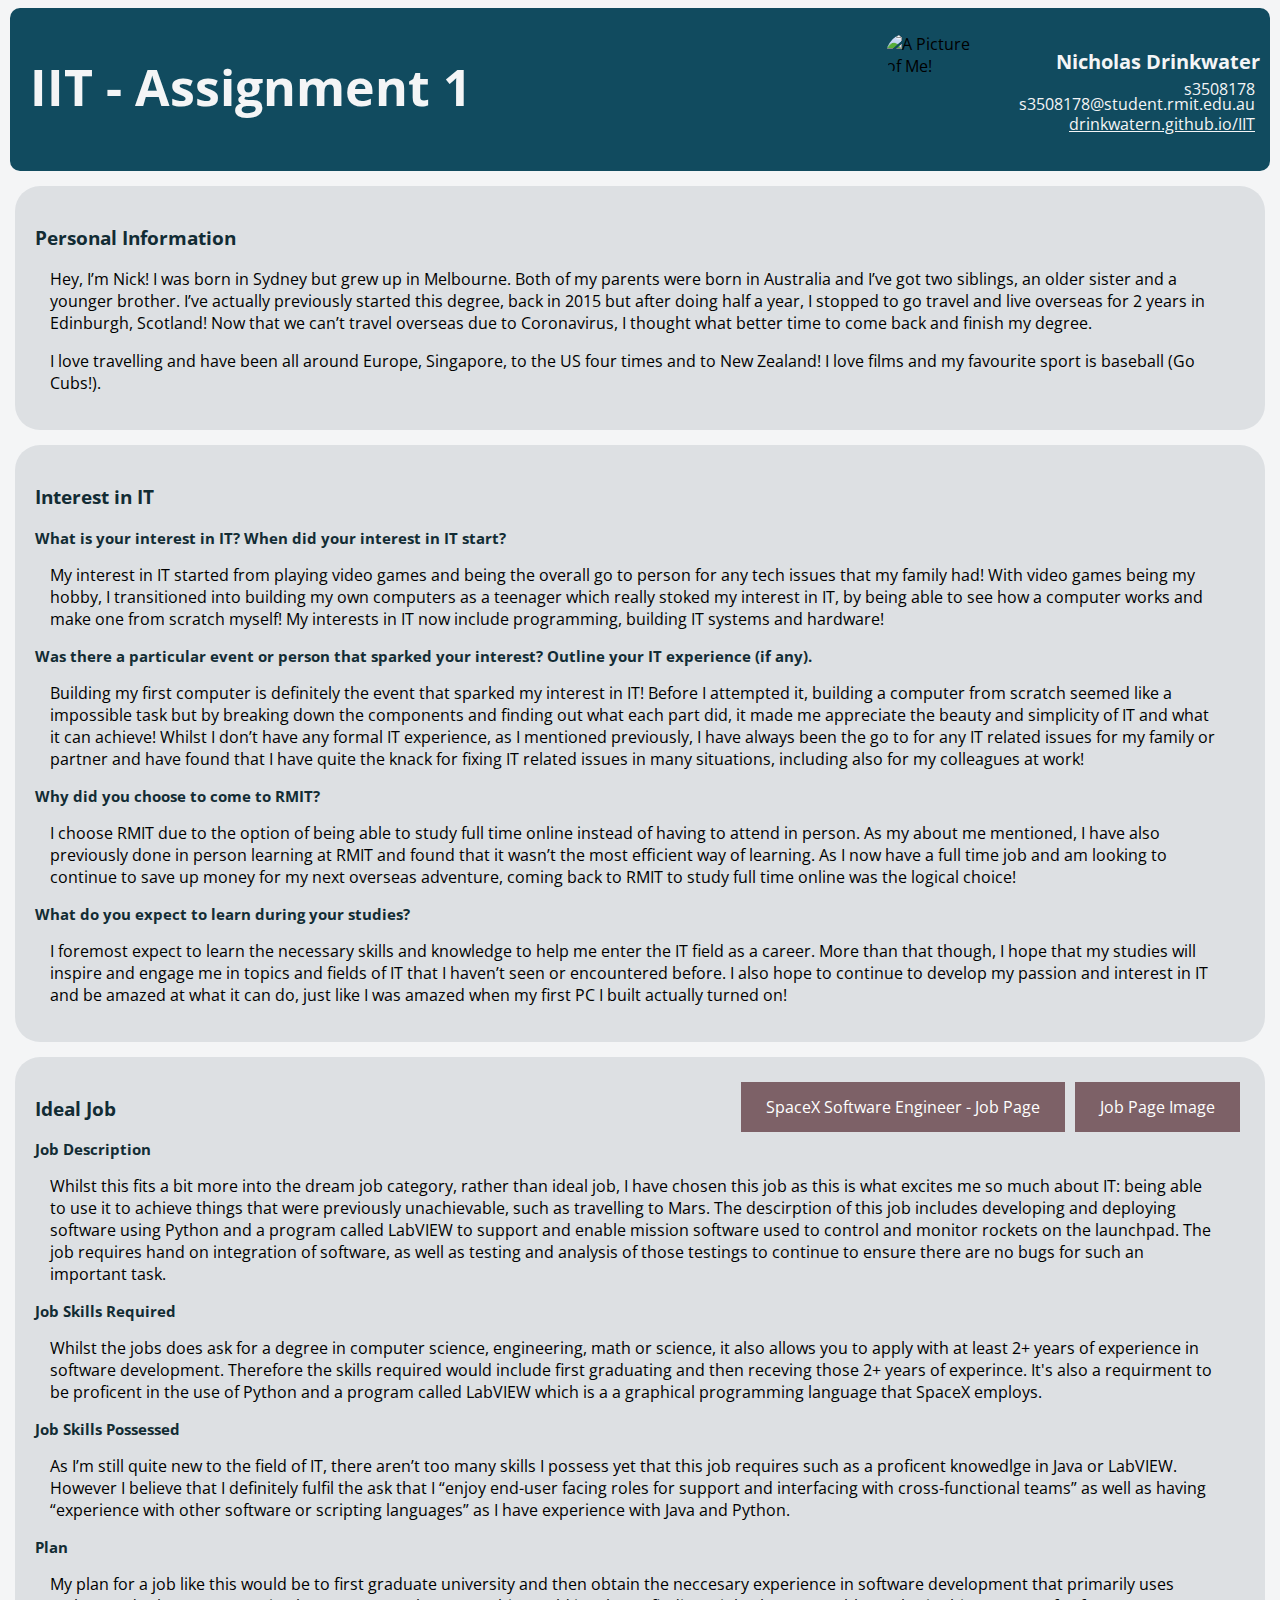
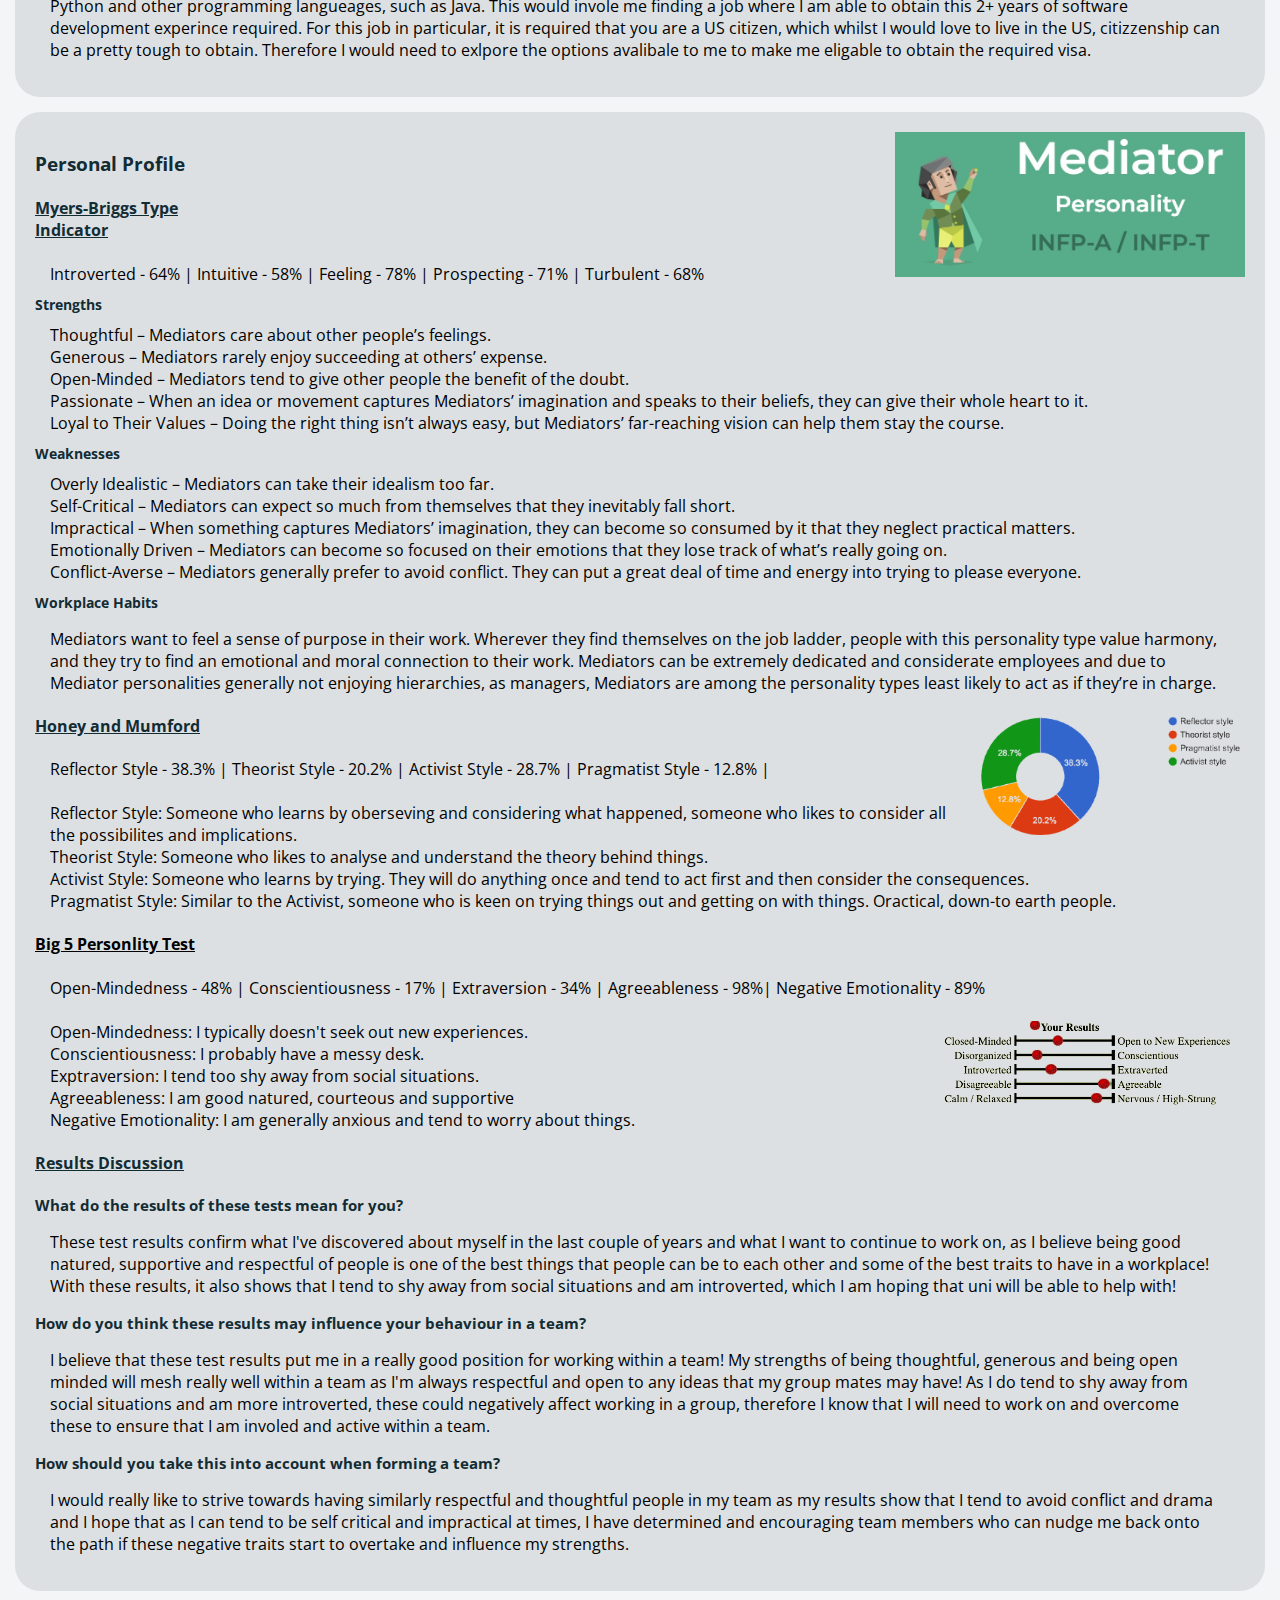
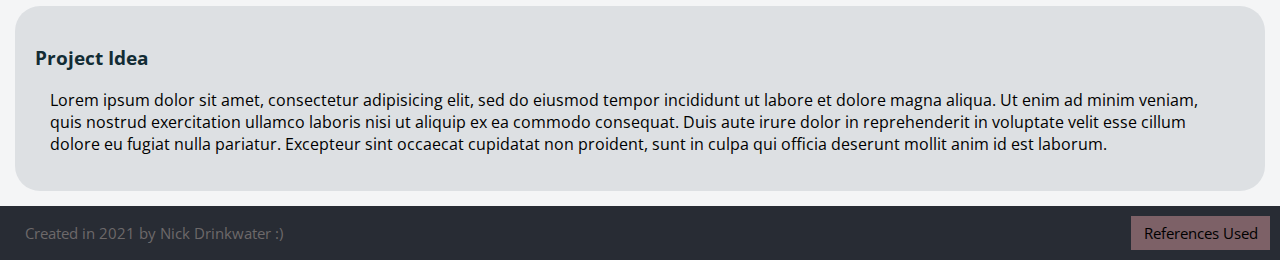
==== index.html @ 7c8ff8b9 "Update index.html" ====
<!DOCTYPE html>
<html lang="en">
  <head>
      <title>IIT - Assignment 1</title>
      <link type="text/css" rel="stylesheet" href="style.css">
      <link rel="preconnect" href="https://fonts.gstatic.com">
      <link href="https://fonts.googleapis.com/css2?family=Open+Sans:wght@300&display=swap" rel="stylesheet">

</head>
<body>

  <div class="header">
    <h2>Nicholas Drinkwater</h2>
      <p class="details1">s3508178</p>
      <p class="details2">s3508178@student.rmit.edu.au</p>
      <a href="https://drinkwatern.github.io/IIT" class="details3" target="_blank">drinkwatern.github.io/IIT</a>
    <h1>IIT - Assignment 1</h1>
    <img class="profile" src="Images/profile.jpg" alt="A Picture of Me!">
  </div>

  <div class="content">
    <h3>Personal Information</h3>
      <p> Hey, I’m Nick! I was born in Sydney but grew up in Melbourne. Both of my parents were born in Australia and I’ve got two siblings, an older sister and a younger brother. I’ve actually previously started this degree, back in 2015 but after doing half a year, I stopped to go travel and live overseas for 2 years in Edinburgh, Scotland! Now that we can’t travel overseas due to Coronavirus, I thought what better time to come back and finish my degree.</p>
      <p>I love travelling and have been all around Europe, Singapore, to the US four times and to New Zealand! I love films and my favourite sport is baseball (Go Cubs!).
      </p>
  </div>
  <div class="content">
    <h3>Interest in IT</h3>
    <h5> What is your interest in IT? When did your interest in IT start?</h5>
    <p>My interest in IT started from playing video games and being the overall go to person for any tech issues that my family had! With video games being my hobby, I transitioned into building my own computers as a teenager which really stoked my interest in IT, by being able to see how a computer works and make one from scratch myself! My interests in IT now include programming, building IT systems and hardware!</p>
    <h5>Was there a particular event or person that sparked your interest? Outline your IT experience (if any).</h5>
    <p>Building my first computer is definitely the event that sparked my interest in IT! Before I attempted it, building a computer from scratch seemed like a impossible task but by breaking down the components and finding out what each part did, it made me appreciate the beauty and simplicity of IT and what it can achieve! Whilst I don’t have any formal IT experience, as I mentioned previously, I have always been the go to for any IT related issues for my family or partner and have found that I have quite the knack for fixing IT related issues in many situations, including also for my colleagues at work!</p>
    <h5>Why did you choose to come to RMIT?</h5>
    <p>I choose RMIT due to the option of being able to study full time online instead of having to attend in person. As my about me mentioned, I have also previously done in person learning at RMIT and found that it wasn’t the most efficient way of learning. As I now have a full time job and am looking to continue to save up money for my next overseas adventure, coming back to RMIT to study full time online was the logical choice!  </p>
    <h5>What do you expect to learn during your studies?  </h5>
    <p>I foremost expect to learn the necessary skills and knowledge to help me enter the IT field as a career. More than that though, I hope that my studies will inspire and engage me in topics and fields of IT that I haven’t seen or encountered before. I also hope to continue to develop my passion and interest in IT and be amazed at what it can do, just like I was amazed when my first PC I built actually turned on! </p>
  </div>
  <div class="content">
    <a href="jobImage.jpg" class ="contentImg" target="_blank">Job Page Image</a>
    <a href="https://boards.greenhouse.io/spacex/jobs/5127262002?gh_jid=5127262002" class="contentImg" target="_blank">SpaceX Software Engineer - Job Page</a>
    <h3>Ideal Job</h3>
    <h5>Job Description</h5>
    <p>Whilst this fits a bit more into the dream job category, rather than ideal job, I have chosen this job as this is what excites me so much about IT: being able to use it to achieve things that were previously unachievable, such as travelling to Mars. The descirption of this job includes developing and deploying software using Python and a program called LabVIEW to support and enable mission software used to control and monitor rockets on the launchpad. The job requires hand on integration of software, as well as testing and analysis of those testings to continue to ensure there are no bugs for such an important task.</p>
    <h5>Job Skills Required</h5>
    <p>Whilst the jobs does ask for a degree in computer science, engineering, math or science, it also allows you to apply with at least 2+ years of experience in software development. Therefore the skills required would include first graduating and then receving those 2+ years of experince. It's also a requirment to be proficent in the use of Python and a program called LabVIEW which is a a graphical programming language that SpaceX employs. </p>
    <h5>Job Skills Possessed</h5>
    <p>As I’m still quite new to the field of IT, there aren’t too many skills I possess yet that this job requires such as a proficent knowedlge in Java or LabVIEW. However I believe that I definitely fulfil the ask that I “enjoy end-user facing roles for support and interfacing with cross-functional teams” as well as having “experience with other software or scripting languages” as I have experience with Java and Python.</p>
    <h5>Plan</h5>
    <p>My plan for a job like this would be to first graduate university and then obtain the neccesary experience in software development that primarily uses Python and other programming langueages, such as Java. This would invole me finding a job where I am able to obtain this 2+ years of software development experince required. For this job in particular, it is required that you are a US citizen, which whilst I would love to live in the US, citizzenship can be a pretty tough to obtain. Therefore I would need to exlpore the options avalibale to me to make me eligable to obtain the required visa.</p>
  </div>

  <div class="content">
    <img class ="myersBriggs" src="Mediator.jpg" alt="My Personlity Type">
    <h3>Personal Profile</h3>
    <h4>Myers-Briggs Type Indicator</h4>
    <li>
      <ul>
      Introverted	-	64% |
      Intuitive	-	58% |
      Feeling	-	78% |
      Prospecting	-	71% |
      Turbulent	-	68%
      </ul>
    </li>
    <h6>Strengths</h6>
      <li>
        <ul>Thoughtful – Mediators care about other people’s feelings.</ul>
        <ul>Generous – Mediators rarely enjoy succeeding at others’ expense.</ul>
        <ul>Open-Minded – Mediators tend to give other people the benefit of the doubt.</ul>
        <ul>Passionate – When an idea or movement captures Mediators’ imagination and speaks to their beliefs, they can give their whole heart to it.</ul>
        <ul>Loyal to Their Values – Doing the right thing isn’t always easy, but Mediators’ far-reaching vision can help them stay the course.</ul>
      </li>
    <h6>Weaknesses</h6>
    <li>
      <ul>Overly Idealistic – Mediators can take their idealism too far.</ul>
      <ul>Self-Critical – Mediators can expect so much from themselves that they inevitably fall short.</ul>
      <ul>Impractical – When something captures Mediators’ imagination, they can become so consumed by it that they neglect practical matters.</ul>
      <ul>Emotionally Driven – Mediators can become so focused on their emotions that they lose track of what’s really going on.</ul>
      <ul>Conflict-Averse – Mediators generally prefer to avoid conflict. They can put a great deal of time and energy into trying to please everyone.</ul>
      </li>
    <h6>Workplace Habits</h6>
      <p> Mediators want to feel a sense of purpose in their work. Wherever they find themselves on the job ladder, people with this personality type value harmony, and they try to find an emotional and moral connection to their work. Mediators can be extremely dedicated and considerate employees and due to Mediator personalities generally not enjoying hierarchies, as managers, Mediators are among the personality types least likely to act as if they’re in charge.
      </p>
    <img class= "honeyMumford" src="honeyMumford.png" alt="Honey Mumford Result">
    <h4>Honey and Mumford</h4>
    <li>
      <ul>
      Reflector Style	-	38.3% |
      Theorist Style	-	20.2% |
      Activist Style - 28.7% |
      Pragmatist Style -	12.8% |
      </ul>
    </li>
    <br>
    <li>
        <ul>Reflector Style: Someone who learns by oberseving and considering what happened, someone who likes to consider all the possibilites and implications. </ul>
        <ul>Theorist Style: Someone who likes to analyse and understand the theory behind things.</ul>
        <ul>Activist Style: Someone who learns by trying. They will do anything once and tend to act first and then consider the consequences. </ul>
        <ul>Pragmatist Style: Similar to the Activist, someone who is keen on trying things out and getting on with things. Oractical, down-to earth people.</ul>
    <h4>Big 5 Personlity Test</h4>
    <li>
      <ul>
      Open-Mindedness - 48% |
      Conscientiousness - 17% |
      Extraversion - 34% |
      Agreeableness -  98%|
      Negative Emotionality - 89%
      </ul>
    </li>
    <br>
    <img class= "big5" src="Big 5.png" alt="Big 5 Result">
    <li>
      <ul>Open-Mindedness: I typically doesn't seek out new experiences.</ul>
      <ul>Conscientiousness: I probably have a messy desk.</ul>
      <ul>Exptraversion: I tend too shy away from social situations.</ul>
      <ul>Agreeableness: I am good natured, courteous and supportive</ul>
      <ul>Negative Emotionality: I am generally anxious and tend to worry about things.</ul>
      </p>
    </li>
    <h4>Results Discussion</h4>
    <h5> What do the results of these tests mean for you?</h5>
    <p>These test results confirm what I've discovered about myself in the last couple of years and what I want to continue to work on, as I believe being good natured, supportive and respectful of people is one of the best things that people can be to each other and some of the best traits to have in a workplace! With these results, it also shows that I tend to shy away from social situations and am introverted, which I am hoping that uni will be able to help with! </p>
    <h5>How do you think these results may influence your behaviour in a team?</h5>
    <p>I believe that these test results put me in a really good position for working within a team! My strengths of being thoughtful, generous and being open minded will mesh really well within a team as I'm always respectful and open to any ideas that my group mates may have! As I do tend to shy away from social situations and am more introverted, these could negatively affect working in a group, therefore I know that I will need to work on and overcome these to ensure that I am involed and active within a team.</p>
    <h5>How should you take this into account when forming a team?</h5>
    <p>I would really like to strive towards having similarly respectful and thoughtful people in my team as my results show that I tend to avoid conflict and drama and I hope that as I can tend to be self critical and impractical at times, I have determined and encouraging team members who can nudge me back onto the path if these negative traits start to overtake and influence my strengths.</p>
  </div>

<div class="content">
    <h3>Project Idea</h3>
    <p> Lorem ipsum dolor sit amet, consectetur adipisicing elit, sed do eiusmod tempor incididunt ut labore et dolore magna aliqua. Ut enim ad minim veniam, quis nostrud exercitation ullamco laboris nisi ut aliquip ex ea commodo consequat. Duis aute irure dolor in reprehenderit in voluptate velit esse cillum dolore eu fugiat nulla pariatur. Excepteur sint occaecat cupidatat non proident, sunt in culpa qui officia deserunt mollit anim id est laborum. </p>
</div>
  <div class="footer">
    <a class = "footerLink" href="references.html" target="_"> References Used </a>
    <p class="footer">Created in 2021 by Nick Drinkwater :)</p>
  </div>

</body>
</html>
---- style.css ----
body{
background-color: #f4f5f6;
font-family:'Open Sans', sans-serif;
margin-bottom: 0px;
margin-left: 0px;
margin-right:0px;
}

.profile {
  width:100px;
  border-radius: 50px;
  float:right;
  margin-right: 30px;
  margin-top: 5px;
}


img{
  width:350px;
  float:right;
}


hr{
 border-top: 1px solid #122C34;
}

ul{
  padding-left:15px;
  margin:0px;
}

.header{
  background-color: #114B5F;
  padding-bottom: 30px;
  padding-top: 20px;
  border-radius: 10px;
  margin-left:10px;
  margin-right:10px;

}

.footer
{
  background-color: rgb(40,44,52);
  padding-top: 1px;
  padding-bottom:1px;
  padding-left: 5px;
  margin-top:15px;
  color:#6D696A;
  font-size: 15px;
}

.footerLink{
  padding-top: 20px;
  color:black;
  float:right;
  background-color: #7D6167;
  color: black;
  padding: 7px 12.5px;
  text-align: center;
  text-decoration: none;
  display: inline-block;
  margin:9px 10px 5px 5px;
}

.details1{
  padding-top:50px;
  padding-right:25px;
  margin:0px;
  position: absolute;
  right: 0px;
  color:#f4f5f6;
}

.details2{
  padding-top:65px;
  padding-right:25px;
  margin:0px;
  position: absolute;
  right: 0px;
  color:#f4f5f6;
}

.details3{
  padding-top:85px;
  padding-right:25px;
  margin:0px;
  position: absolute;
  right: 0px;
  color:#f4f5f6;
}

.content{
  margin-left: 15px;
  margin-right:15px;
  color:#122C34;
  border-radius: 25px;
  background: #DDE0E3;
  padding: 20px;
  margin-top:15px;
}

.contentImg{
  padding-top: 20px;
  color:black;
  float:right;
  background-color: #7D6167;
  color: white;
  padding: 14px 25px;
  text-align: center;
  text-decoration: none;
  display: inline-block;
  margin:5px;
}
.contentImg:hover {
background-color:#4D6A6D;
}


h1{
  width: 100px;
  padding-bottom:20px;
  padding-top: 25px;
  padding-left: 20px;
  margin:0px;
  white-space: nowrap;
  display: inline-block;
  font-size:50px;
  color:#f4f5f6;
}

h2{
  float:right;
  padding-right:10px;
  padding-top: 20px;
  padding-left:40px;
  margin:0px;
  white-space: nowrap;
  display: inline-block;
  font-size: 20px;
  color:#f4f5f6;
}

h4{
  text-decoration: underline;
  max-width: 200px;

}
h5{
  margin-top:10px;
  margin-bottom:10px;
  font-size: 15px;
  color:#122C34;
}

h6{
  margin-top:10px;
  margin-bottom:10px;
  font-size: 14px;
  color:#122C34;
}
p{
  color:black;
  margin-left: 15px;
  margin-right:25px;
}

li{
  list-style-type: none;
  color:black;
  margin:0px;
  padding:0px;
}

.title{
  font-weight:bold;
}

.honeyMumford{
  width:275px;
}
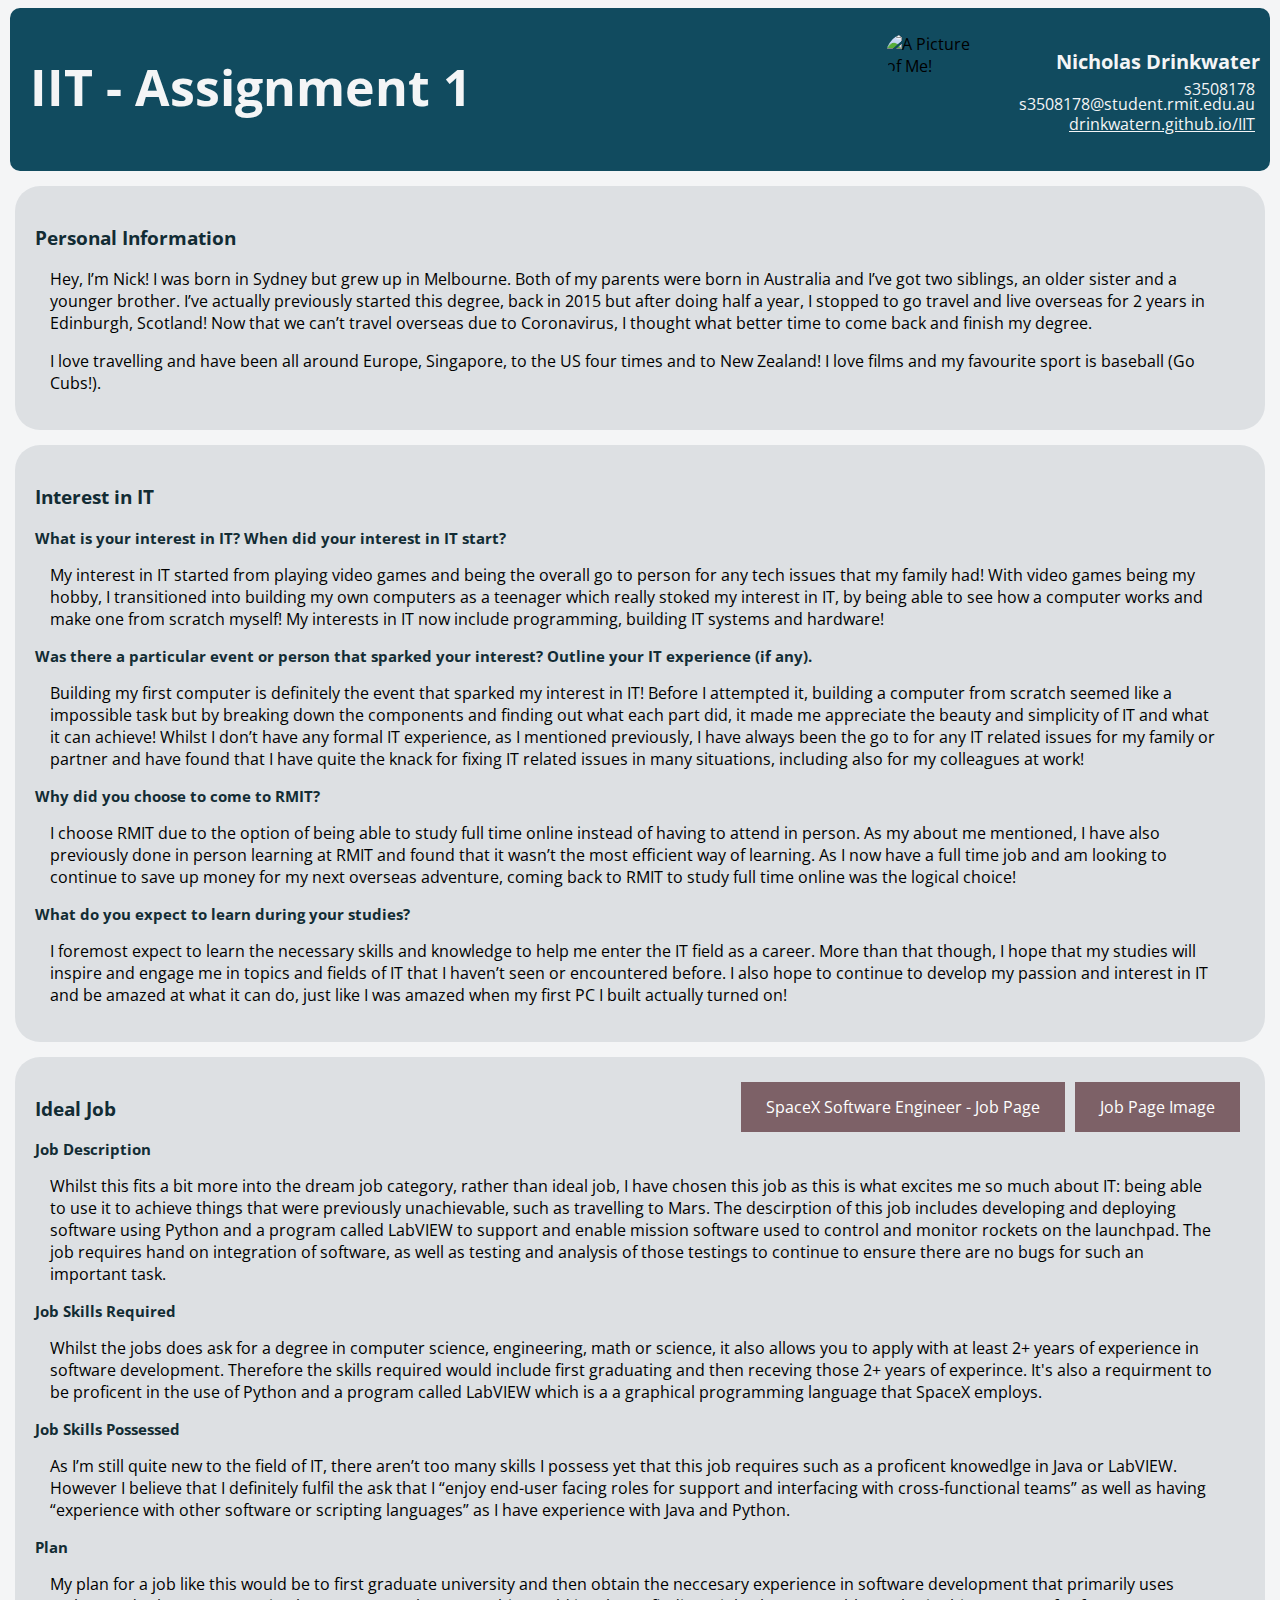
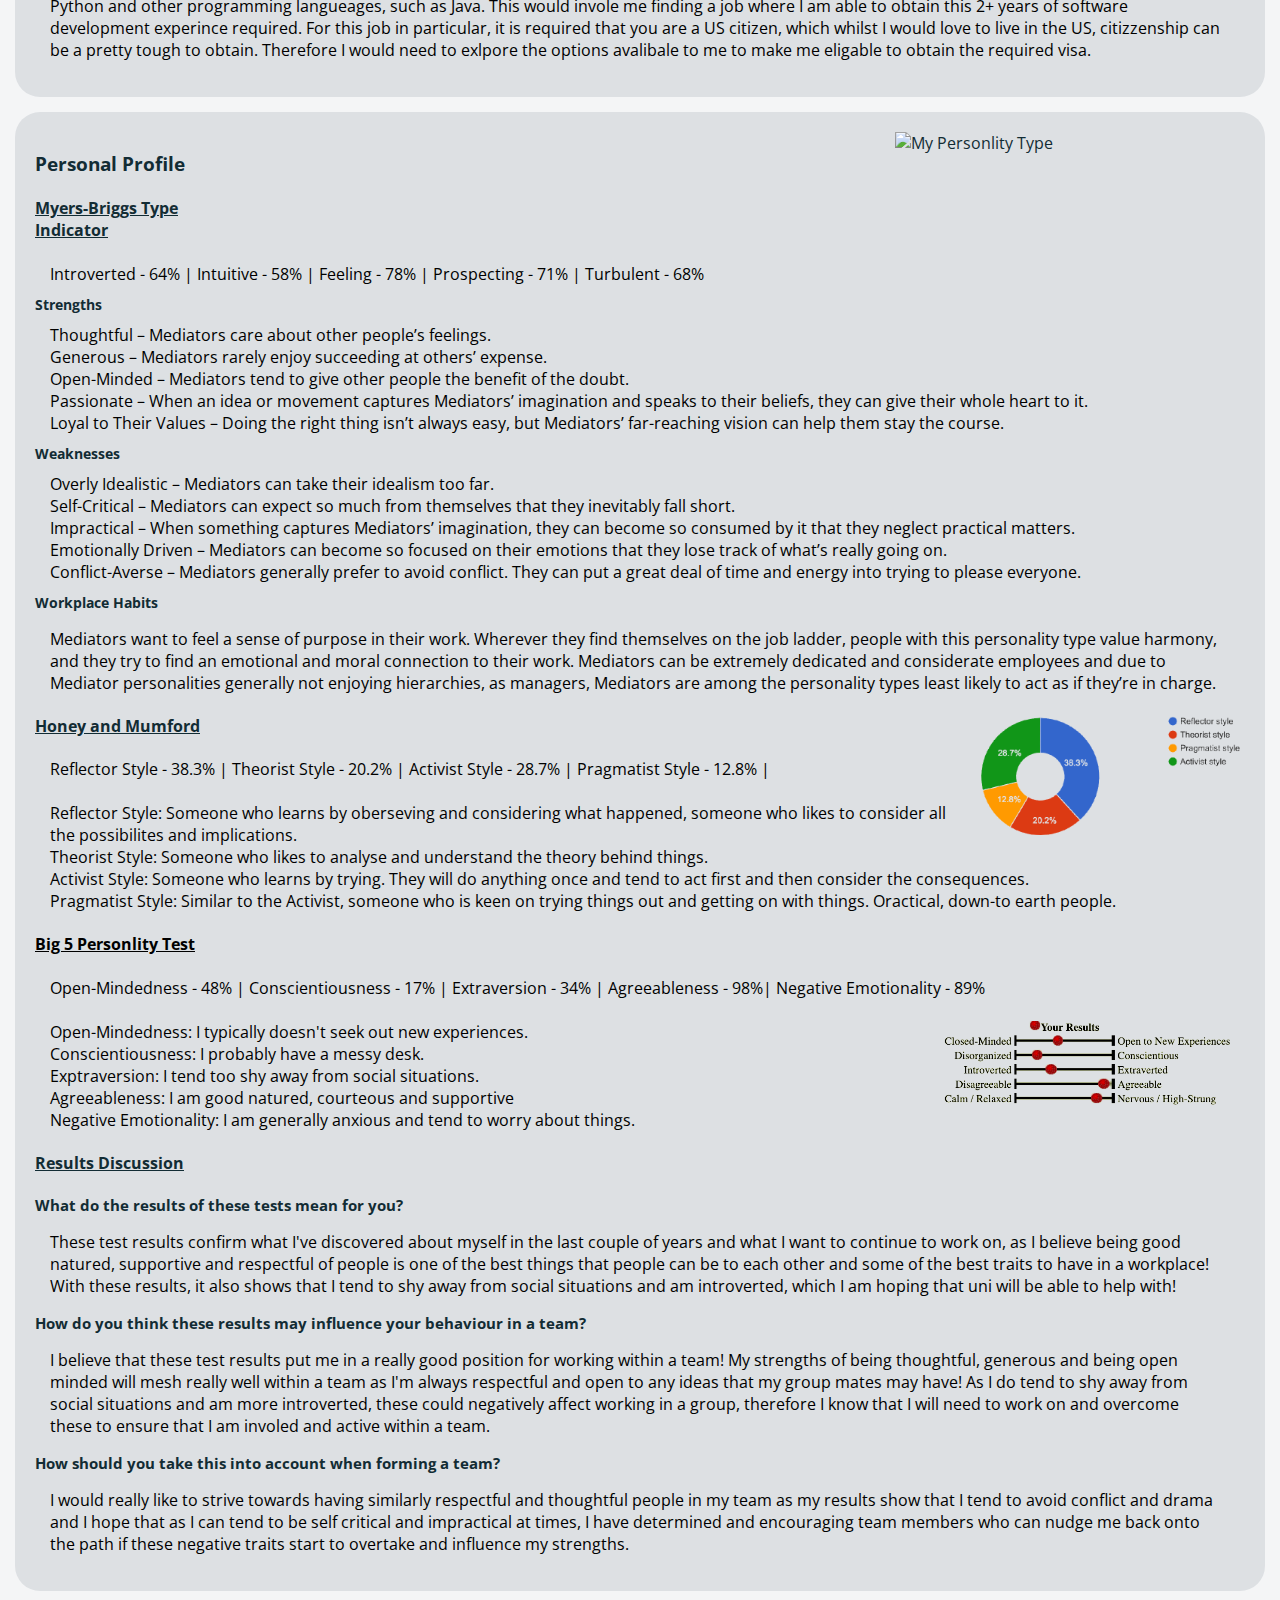
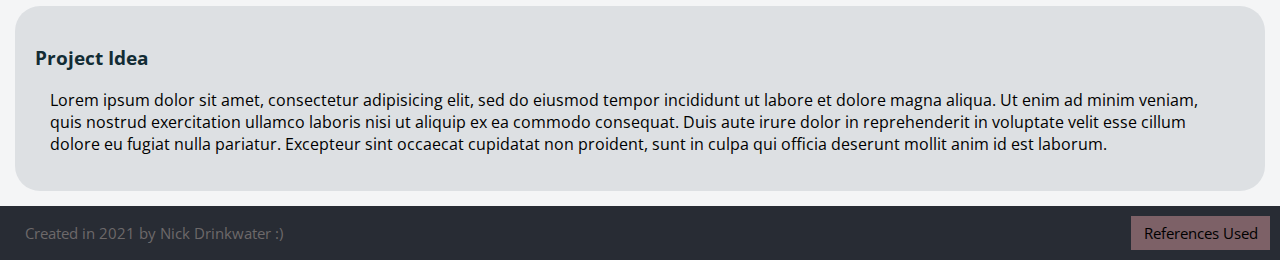
==== commit feb63d19: "Add files via upload" ====
--- a/index.html
+++ b/index.html
@@ -13,9 +13,9 @@
     <h2>Nicholas Drinkwater</h2>
       <p class="details1">s3508178</p>
       <p class="details2">s3508178@student.rmit.edu.au</p>
-      <a href="https://drinkwatern.github.io/IIT" class="details3" target="_blank">drinkwatern.github.io/IIT</a>
+      <a href="https://github.com/drinkwatern/IIT" class="details3" target="_blank">drinkwatern.github.io/IIT</a>
     <h1>IIT - Assignment 1</h1>
-    <img class="profile" src="Images/profile.jpg" alt="A Picture of Me!">
+    <img class="profile" src="profile.jpg" alt="A Picture of Me!">
   </div>
 
   <div class="content">
@@ -50,7 +50,7 @@
   </div>
 
   <div class="content">
-    <img class ="myersBriggs" src="Mediator.jpg" alt="My Personlity Type">
+    <img class ="myersBriggs" src="mediator.jpg" alt="My Personlity Type">
     <h3>Personal Profile</h3>
     <h4>Myers-Briggs Type Indicator</h4>
     <li>
@@ -81,7 +81,7 @@
     <h6>Workplace Habits</h6>
       <p> Mediators want to feel a sense of purpose in their work. Wherever they find themselves on the job ladder, people with this personality type value harmony, and they try to find an emotional and moral connection to their work. Mediators can be extremely dedicated and considerate employees and due to Mediator personalities generally not enjoying hierarchies, as managers, Mediators are among the personality types least likely to act as if they’re in charge.
       </p>
-    <img class= "honeyMumford" src="honeyMumford.png" alt="Honey Mumford Result">
+    <img class= "honeyMumford" src=honeyMumford.png alt="Honey Mumford Result">
     <h4>Honey and Mumford</h4>
     <li>
       <ul>
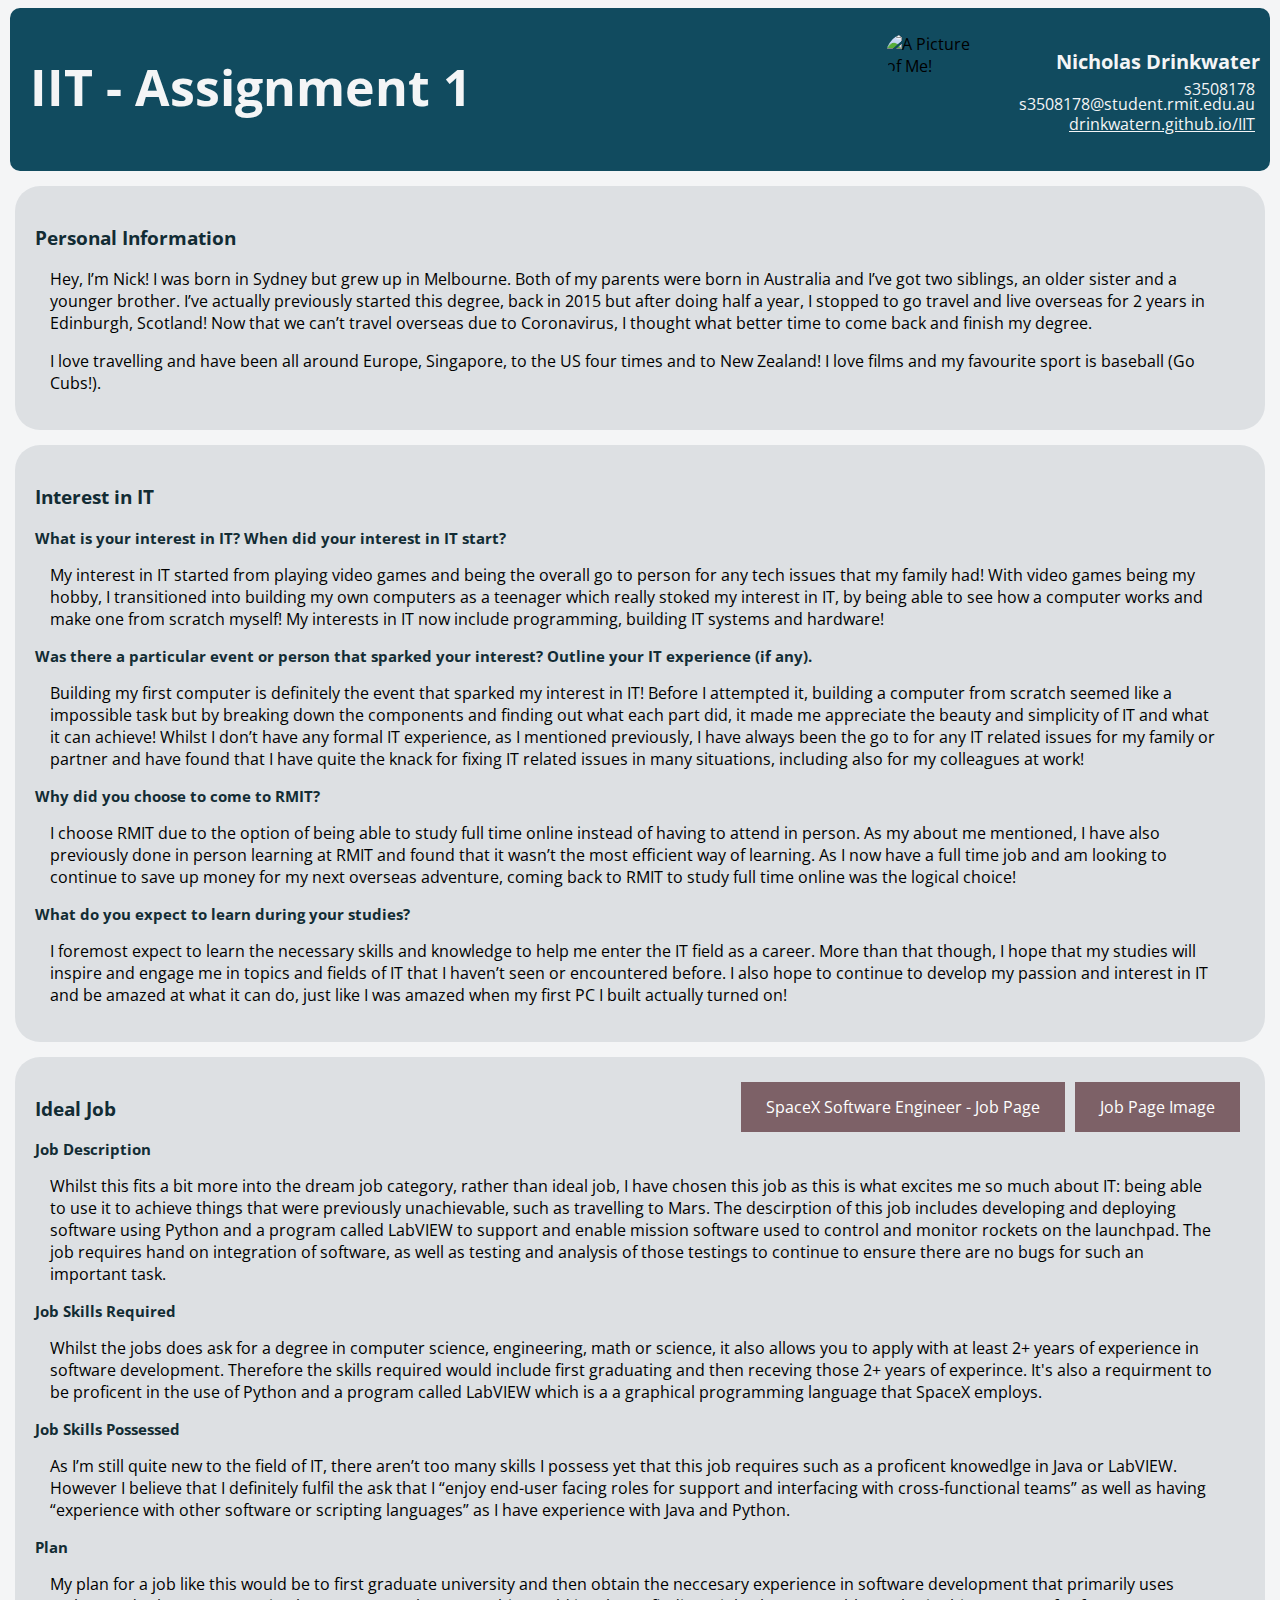
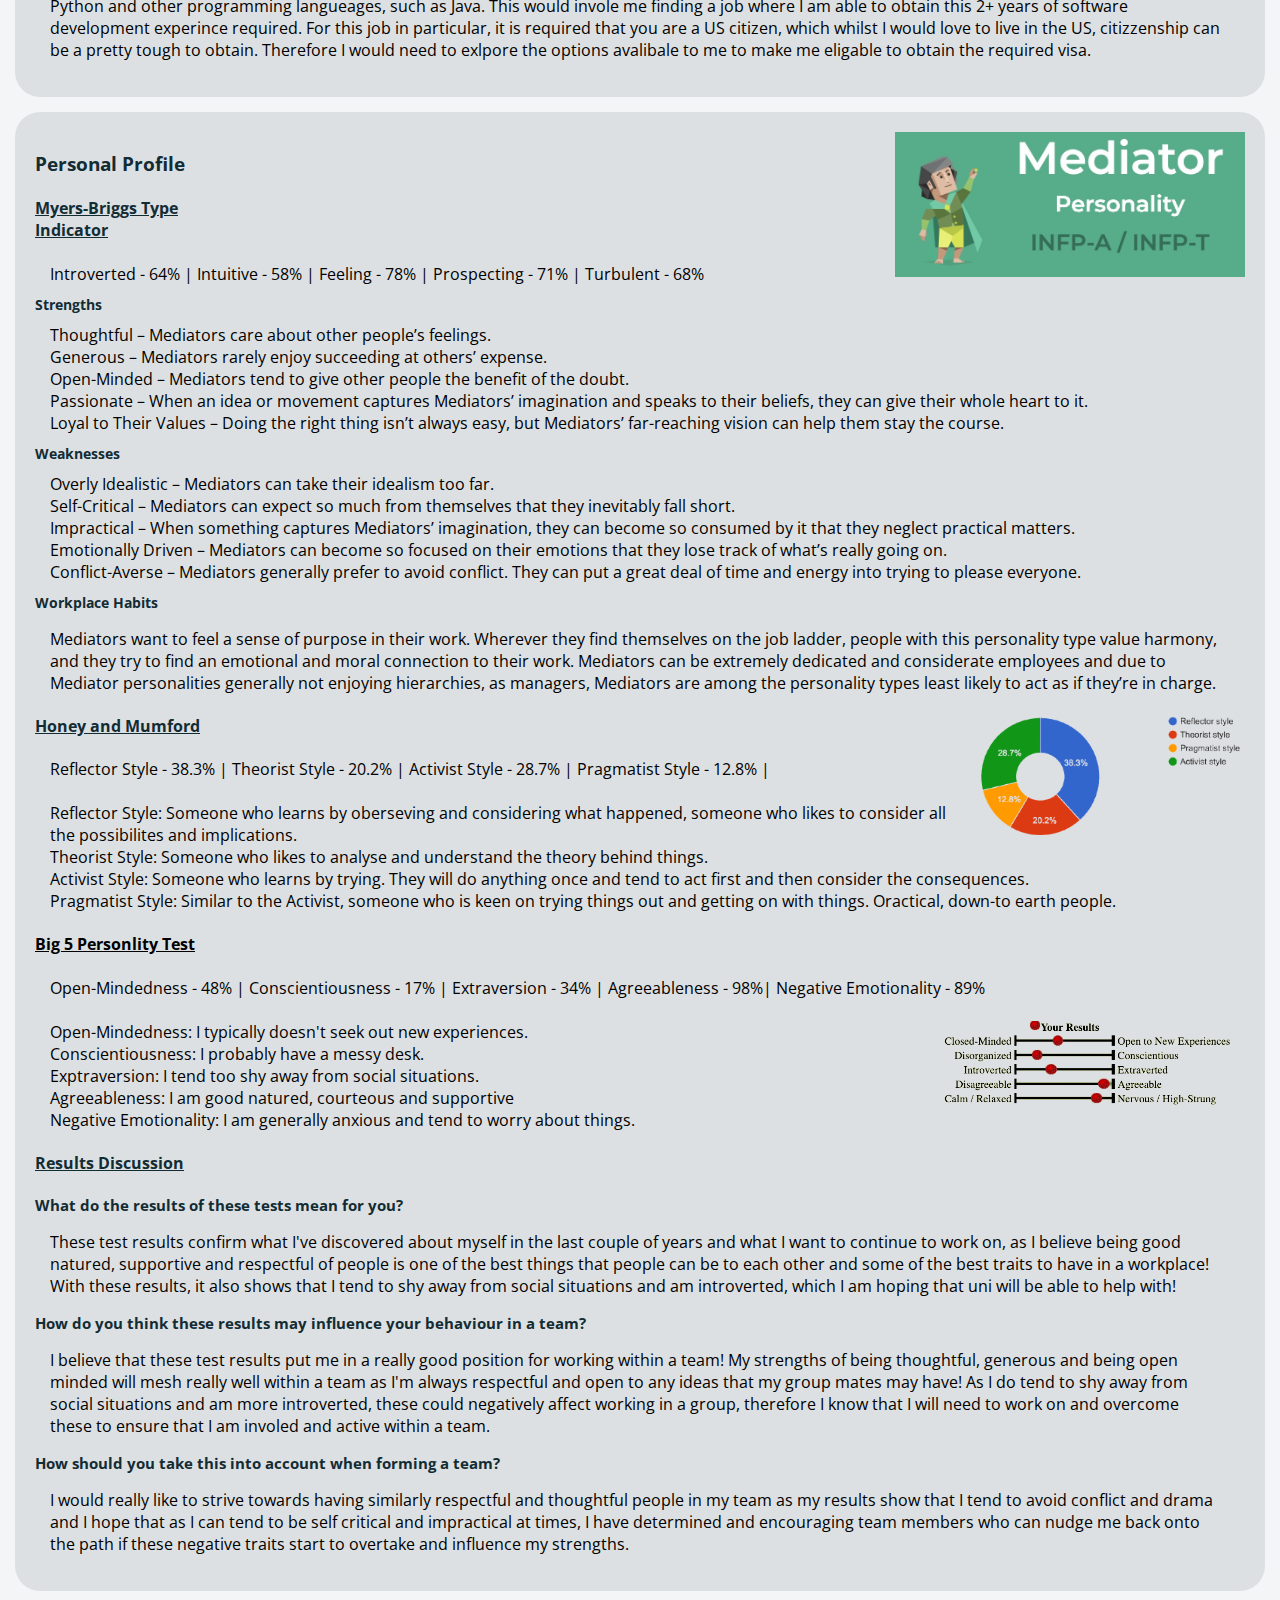
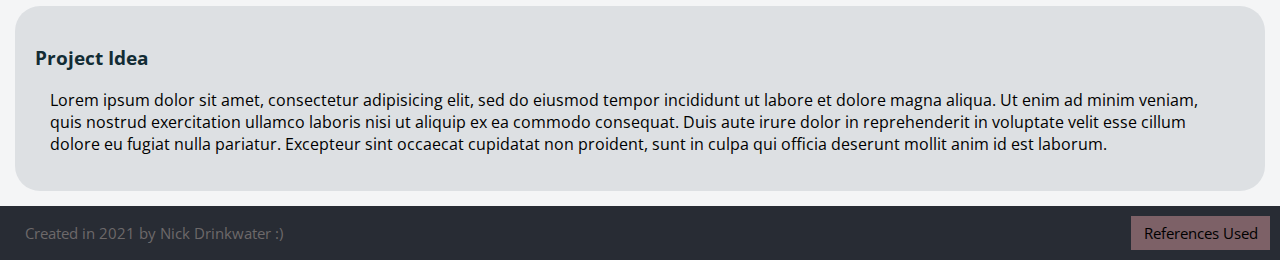
==== commit 37c97cdd: "Update index.html" ====
--- a/index.html
+++ b/index.html
@@ -13,9 +13,9 @@
     <h2>Nicholas Drinkwater</h2>
       <p class="details1">s3508178</p>
       <p class="details2">s3508178@student.rmit.edu.au</p>
-      <a href="https://github.com/drinkwatern/IIT" class="details3" target="_blank">drinkwatern.github.io/IIT</a>
+      <a href="https://https://github.com/drinkwatern/IIT" class="details3" target="_blank">drinkwatern.github.io/IIT</a>
     <h1>IIT - Assignment 1</h1>
-    <img class="profile" src="profile.jpg" alt="A Picture of Me!">
+    <img class="profile" src="Images/profile.jpg" alt="A Picture of Me!">
   </div>
 
   <div class="content">
@@ -36,7 +36,7 @@
     <p>I foremost expect to learn the necessary skills and knowledge to help me enter the IT field as a career. More than that though, I hope that my studies will inspire and engage me in topics and fields of IT that I haven’t seen or encountered before. I also hope to continue to develop my passion and interest in IT and be amazed at what it can do, just like I was amazed when my first PC I built actually turned on! </p>
   </div>
   <div class="content">
-    <a href="jobImage.jpg" class ="contentImg" target="_blank">Job Page Image</a>
+    <a href="Images/jobImage.jpg" class ="contentImg" target="_blank">Job Page Image</a>
     <a href="https://boards.greenhouse.io/spacex/jobs/5127262002?gh_jid=5127262002" class="contentImg" target="_blank">SpaceX Software Engineer - Job Page</a>
     <h3>Ideal Job</h3>
     <h5>Job Description</h5>
@@ -50,7 +50,7 @@
   </div>
 
   <div class="content">
-    <img class ="myersBriggs" src="mediator.jpg" alt="My Personlity Type">
+    <img class ="myersBriggs" src="Images/Mediator.jpg" alt="My Personlity Type">
     <h3>Personal Profile</h3>
     <h4>Myers-Briggs Type Indicator</h4>
     <li>
@@ -81,7 +81,7 @@
     <h6>Workplace Habits</h6>
       <p> Mediators want to feel a sense of purpose in their work. Wherever they find themselves on the job ladder, people with this personality type value harmony, and they try to find an emotional and moral connection to their work. Mediators can be extremely dedicated and considerate employees and due to Mediator personalities generally not enjoying hierarchies, as managers, Mediators are among the personality types least likely to act as if they’re in charge.
       </p>
-    <img class= "honeyMumford" src=honeyMumford.png alt="Honey Mumford Result">
+    <img class= "honeyMumford" src="Images/honeyMumford.png" alt="Honey Mumford Result">
     <h4>Honey and Mumford</h4>
     <li>
       <ul>
@@ -108,7 +108,7 @@
       </ul>
     </li>
     <br>
-    <img class= "big5" src="Big 5.png" alt="Big 5 Result">
+    <img class= "big5" src="Images/Big 5.png" alt="Big 5 Result">
     <li>
       <ul>Open-Mindedness: I typically doesn't seek out new experiences.</ul>
       <ul>Conscientiousness: I probably have a messy desk.</ul>
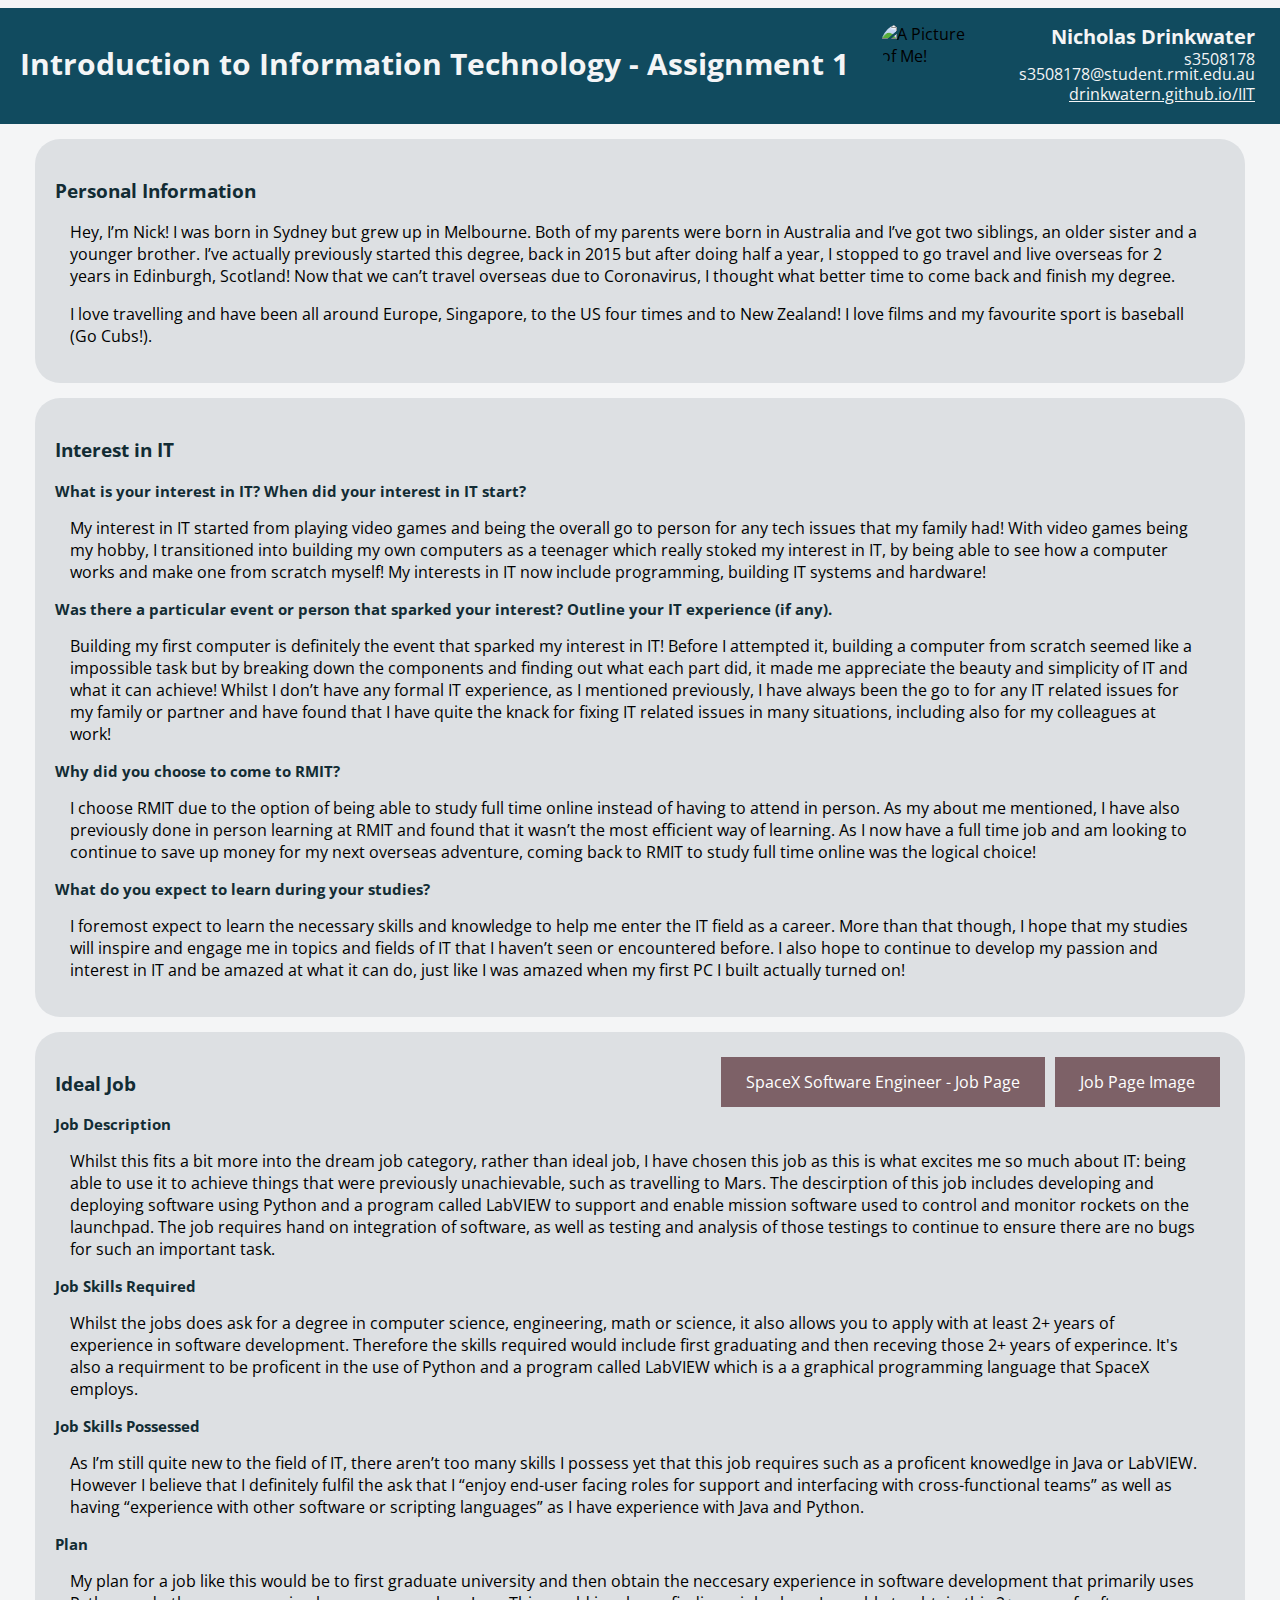
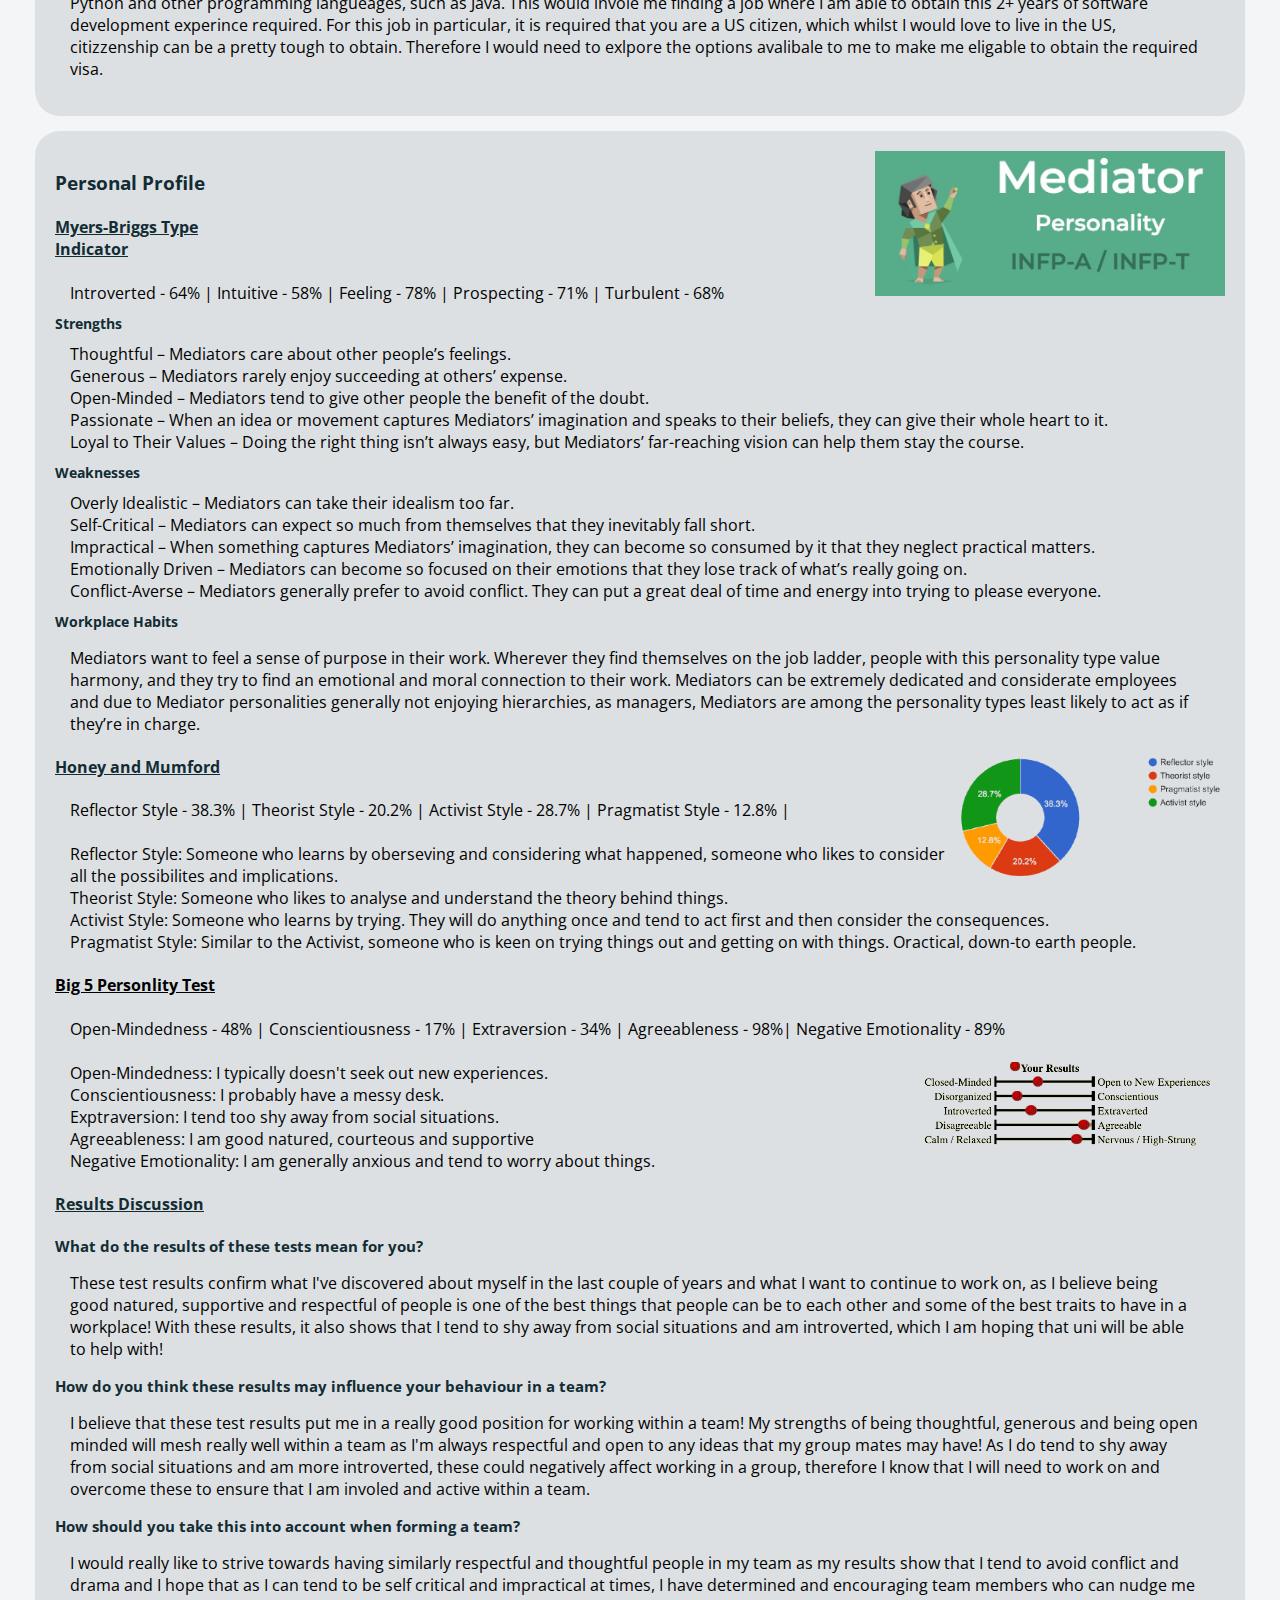
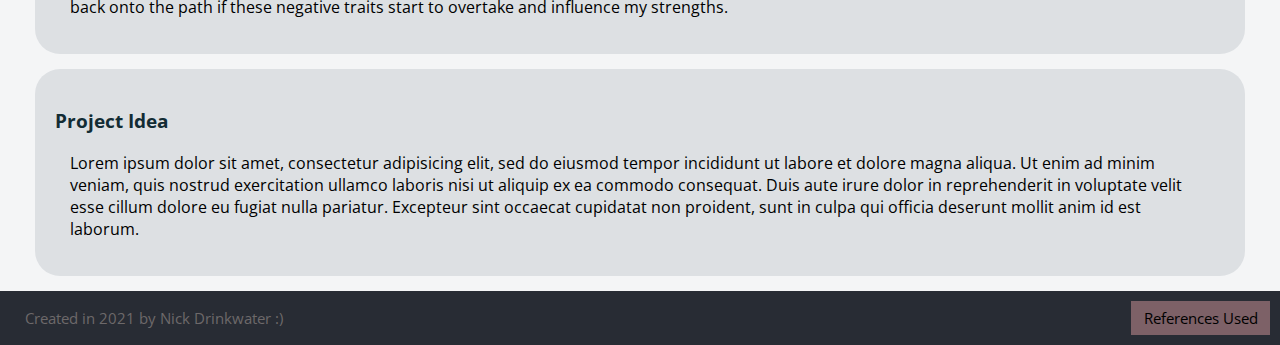
==== commit 0d2212e7: "Add files via upload" ====
--- a/index.html
+++ b/index.html
@@ -10,11 +10,11 @@
 <body>
 
   <div class="header">
-    <h2>Nicholas Drinkwater</h2>
+      <h2>Nicholas Drinkwater</h2>
       <p class="details1">s3508178</p>
       <p class="details2">s3508178@student.rmit.edu.au</p>
       <a href="https://https://github.com/drinkwatern/IIT" class="details3" target="_blank">drinkwatern.github.io/IIT</a>
-    <h1>IIT - Assignment 1</h1>
+    <h1>Introduction to Information Technology - Assignment 1</h1>
     <img class="profile" src="Images/profile.jpg" alt="A Picture of Me!">
   </div>
 
--- a/style.css
+++ b/style.css
@@ -3,7 +3,7 @@
 font-family:'Open Sans', sans-serif;
 margin-bottom: 0px;
 margin-left: 0px;
-margin-right:0px;
+margin-right: 0px;
 }
 
 .profile {
@@ -32,11 +32,11 @@
 
 .header{
   background-color: #114B5F;
-  padding-bottom: 30px;
-  padding-top: 20px;
-  border-radius: 10px;
-  margin-left:10px;
-  margin-right:10px;
+  padding-bottom: 20px;
+  padding-top: 10px;
+  /*border-radius: 10px;
+  margin-left:15px;
+  margin-right:15px;*/
 
 }
 
@@ -65,7 +65,7 @@
 }
 
 .details1{
-  padding-top:50px;
+  padding-top:30px;
   padding-right:25px;
   margin:0px;
   position: absolute;
@@ -74,7 +74,7 @@
 }
 
 .details2{
-  padding-top:65px;
+  padding-top:45px;
   padding-right:25px;
   margin:0px;
   position: absolute;
@@ -83,7 +83,7 @@
 }
 
 .details3{
-  padding-top:85px;
+  padding-top:65px;
   padding-right:25px;
   margin:0px;
   position: absolute;
@@ -99,6 +99,8 @@
   background: #DDE0E3;
   padding: 20px;
   margin-top:15px;
+  margin-left: 35px;
+  margin-right:35px;
 }
 
 .contentImg{
@@ -126,14 +128,14 @@
   margin:0px;
   white-space: nowrap;
   display: inline-block;
-  font-size:50px;
+  font-size:30px;
   color:#f4f5f6;
 }
 
 h2{
   float:right;
-  padding-right:10px;
-  padding-top: 20px;
+  padding-right:25px;
+  padding-top: 5px;
   padding-left:40px;
   margin:0px;
   white-space: nowrap;
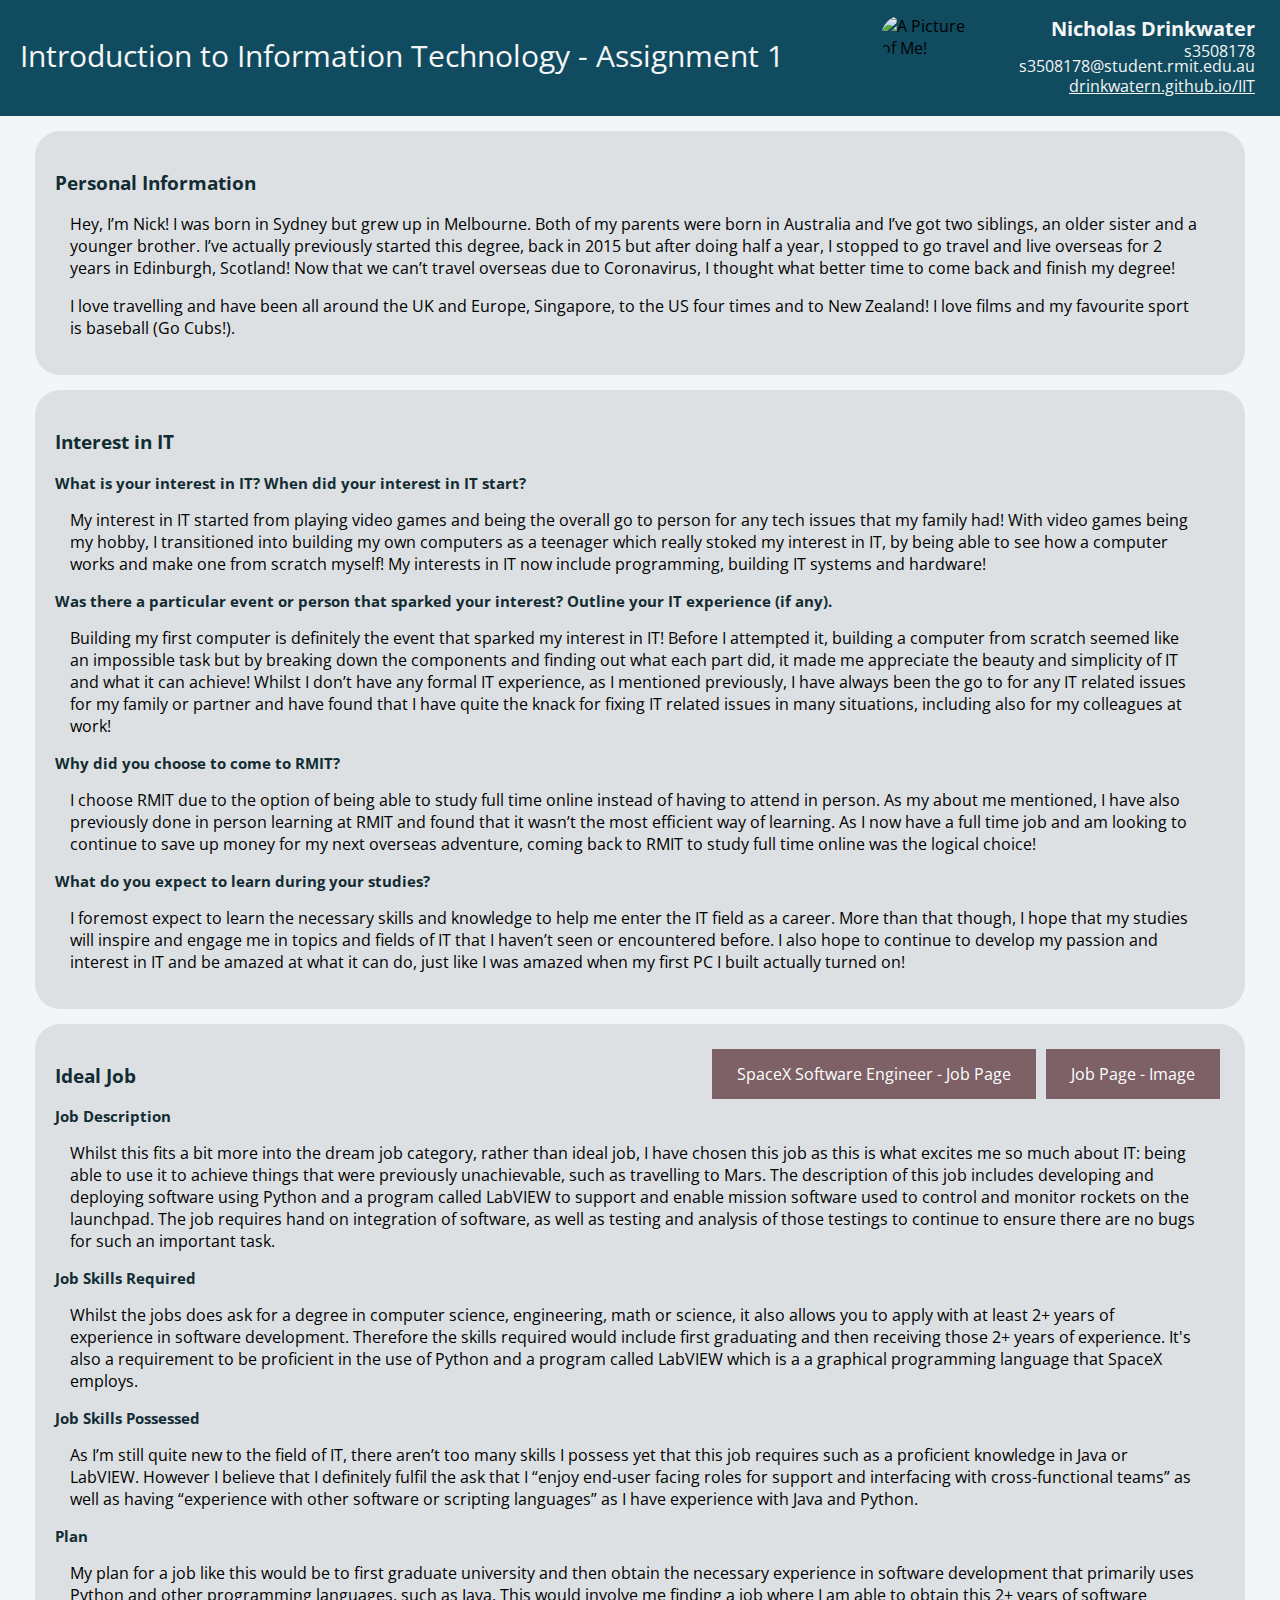
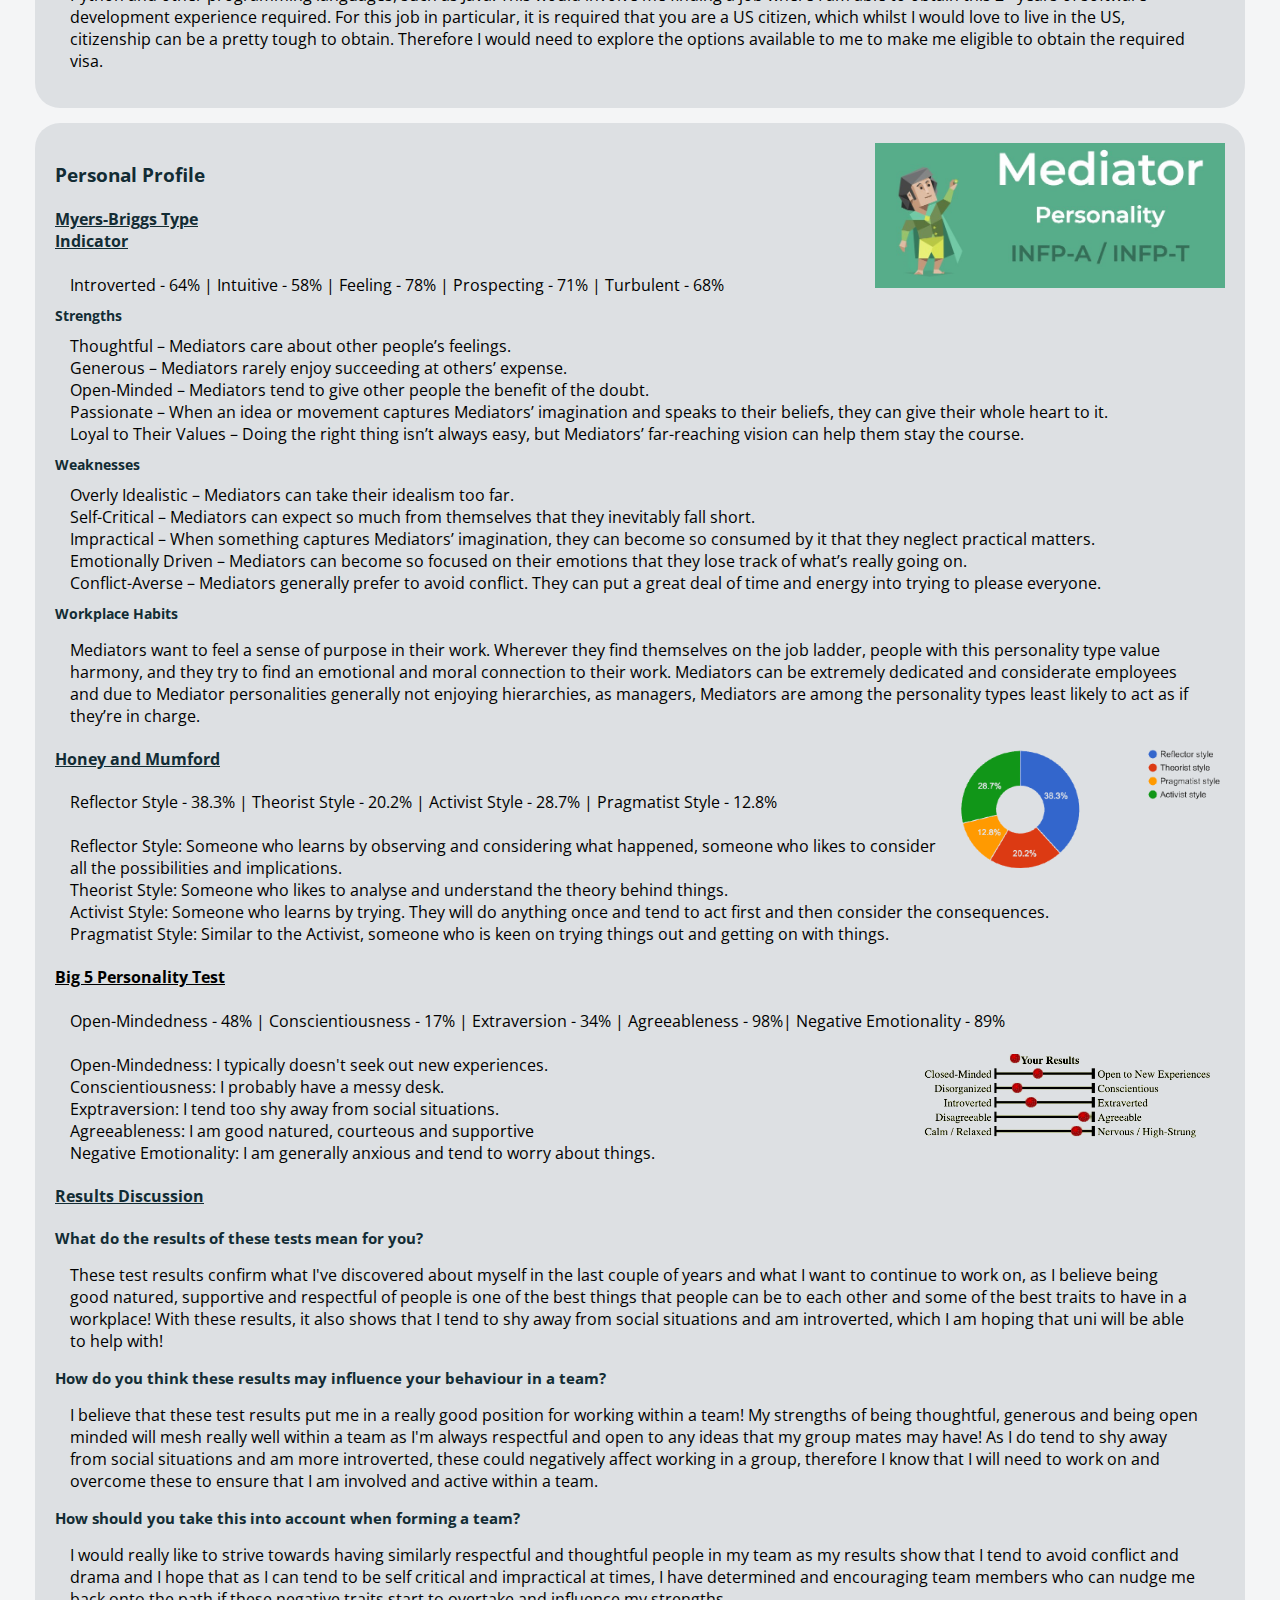
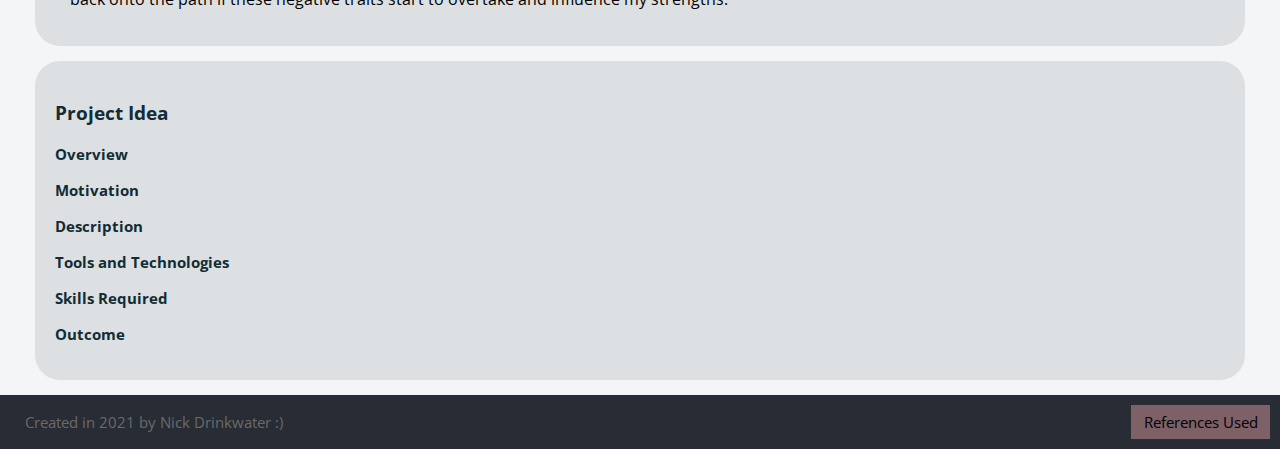
==== commit 76fc8ed2: "Add files via upload" ====
--- a/index.html
+++ b/index.html
@@ -14,14 +14,14 @@
       <p class="details1">s3508178</p>
       <p class="details2">s3508178@student.rmit.edu.au</p>
       <a href="https://https://github.com/drinkwatern/IIT" class="details3" target="_blank">drinkwatern.github.io/IIT</a>
-    <h1>Introduction to Information Technology - Assignment 1</h1>
+    <p class="title1">Introduction to Information Technology - Assignment 1</p>
     <img class="profile" src="Images/profile.jpg" alt="A Picture of Me!">
   </div>
 
   <div class="content">
     <h3>Personal Information</h3>
-      <p> Hey, I’m Nick! I was born in Sydney but grew up in Melbourne. Both of my parents were born in Australia and I’ve got two siblings, an older sister and a younger brother. I’ve actually previously started this degree, back in 2015 but after doing half a year, I stopped to go travel and live overseas for 2 years in Edinburgh, Scotland! Now that we can’t travel overseas due to Coronavirus, I thought what better time to come back and finish my degree.</p>
-      <p>I love travelling and have been all around Europe, Singapore, to the US four times and to New Zealand! I love films and my favourite sport is baseball (Go Cubs!).
+      <p> Hey, I’m Nick! I was born in Sydney but grew up in Melbourne. Both of my parents were born in Australia and I’ve got two siblings, an older sister and a younger brother. I’ve actually previously started this degree, back in 2015 but after doing half a year, I stopped to go travel and live overseas for 2 years in Edinburgh, Scotland! Now that we can’t travel overseas due to Coronavirus, I thought what better time to come back and finish my degree!</p>
+      <p>I love travelling and have been all around the UK and Europe, Singapore, to the US four times and to New Zealand! I love films and my favourite sport is baseball (Go Cubs!).
       </p>
   </div>
   <div class="content">
@@ -29,24 +29,24 @@
     <h5> What is your interest in IT? When did your interest in IT start?</h5>
     <p>My interest in IT started from playing video games and being the overall go to person for any tech issues that my family had! With video games being my hobby, I transitioned into building my own computers as a teenager which really stoked my interest in IT, by being able to see how a computer works and make one from scratch myself! My interests in IT now include programming, building IT systems and hardware!</p>
     <h5>Was there a particular event or person that sparked your interest? Outline your IT experience (if any).</h5>
-    <p>Building my first computer is definitely the event that sparked my interest in IT! Before I attempted it, building a computer from scratch seemed like a impossible task but by breaking down the components and finding out what each part did, it made me appreciate the beauty and simplicity of IT and what it can achieve! Whilst I don’t have any formal IT experience, as I mentioned previously, I have always been the go to for any IT related issues for my family or partner and have found that I have quite the knack for fixing IT related issues in many situations, including also for my colleagues at work!</p>
+    <p>Building my first computer is definitely the event that sparked my interest in IT! Before I attempted it, building a computer from scratch seemed like an impossible task but by breaking down the components and finding out what each part did, it made me appreciate the beauty and simplicity of IT and what it can achieve! Whilst I don’t have any formal IT experience, as I mentioned previously, I have always been the go to for any IT related issues for my family or partner and have found that I have quite the knack for fixing IT related issues in many situations, including also for my colleagues at work!</p>
     <h5>Why did you choose to come to RMIT?</h5>
     <p>I choose RMIT due to the option of being able to study full time online instead of having to attend in person. As my about me mentioned, I have also previously done in person learning at RMIT and found that it wasn’t the most efficient way of learning. As I now have a full time job and am looking to continue to save up money for my next overseas adventure, coming back to RMIT to study full time online was the logical choice!  </p>
     <h5>What do you expect to learn during your studies?  </h5>
     <p>I foremost expect to learn the necessary skills and knowledge to help me enter the IT field as a career. More than that though, I hope that my studies will inspire and engage me in topics and fields of IT that I haven’t seen or encountered before. I also hope to continue to develop my passion and interest in IT and be amazed at what it can do, just like I was amazed when my first PC I built actually turned on! </p>
   </div>
   <div class="content">
-    <a href="Images/jobImage.jpg" class ="contentImg" target="_blank">Job Page Image</a>
+    <a href="Images/jobImage.jpg" class ="contentImg" target="_blank">Job Page - Image</a>
     <a href="https://boards.greenhouse.io/spacex/jobs/5127262002?gh_jid=5127262002" class="contentImg" target="_blank">SpaceX Software Engineer - Job Page</a>
     <h3>Ideal Job</h3>
     <h5>Job Description</h5>
-    <p>Whilst this fits a bit more into the dream job category, rather than ideal job, I have chosen this job as this is what excites me so much about IT: being able to use it to achieve things that were previously unachievable, such as travelling to Mars. The descirption of this job includes developing and deploying software using Python and a program called LabVIEW to support and enable mission software used to control and monitor rockets on the launchpad. The job requires hand on integration of software, as well as testing and analysis of those testings to continue to ensure there are no bugs for such an important task.</p>
+    <p>Whilst this fits a bit more into the dream job category, rather than ideal job, I have chosen this job as this is what excites me so much about IT: being able to use it to achieve things that were previously unachievable, such as travelling to Mars. The description of this job includes developing and deploying software using Python and a program called LabVIEW to support and enable mission software used to control and monitor rockets on the launchpad. The job requires hand on integration of software, as well as testing and analysis of those testings to continue to ensure there are no bugs for such an important task.</p>
     <h5>Job Skills Required</h5>
-    <p>Whilst the jobs does ask for a degree in computer science, engineering, math or science, it also allows you to apply with at least 2+ years of experience in software development. Therefore the skills required would include first graduating and then receving those 2+ years of experince. It's also a requirment to be proficent in the use of Python and a program called LabVIEW which is a a graphical programming language that SpaceX employs. </p>
+    <p>Whilst the jobs does ask for a degree in computer science, engineering, math or science, it also allows you to apply with at least 2+ years of experience in software development. Therefore the skills required would include first graduating and then receiving those 2+ years of experience. It's also a requirement to be proficient in the use of Python and a program called LabVIEW which is a a graphical programming language that SpaceX employs. </p>
     <h5>Job Skills Possessed</h5>
-    <p>As I’m still quite new to the field of IT, there aren’t too many skills I possess yet that this job requires such as a proficent knowedlge in Java or LabVIEW. However I believe that I definitely fulfil the ask that I “enjoy end-user facing roles for support and interfacing with cross-functional teams” as well as having “experience with other software or scripting languages” as I have experience with Java and Python.</p>
+    <p>As I’m still quite new to the field of IT, there aren’t too many skills I possess yet that this job requires such as a proficient knowledge in Java or LabVIEW. However I believe that I definitely fulfil the ask that I “enjoy end-user facing roles for support and interfacing with cross-functional teams” as well as having “experience with other software or scripting languages” as I have experience with Java and Python.</p>
     <h5>Plan</h5>
-    <p>My plan for a job like this would be to first graduate university and then obtain the neccesary experience in software development that primarily uses Python and other programming langueages, such as Java. This would invole me finding a job where I am able to obtain this 2+ years of software development experince required. For this job in particular, it is required that you are a US citizen, which whilst I would love to live in the US, citizzenship can be a pretty tough to obtain. Therefore I would need to exlpore the options avalibale to me to make me eligable to obtain the required visa.</p>
+    <p>My plan for a job like this would be to first graduate university and then obtain the necessary experience in software development that primarily uses Python and other programming languages, such as Java. This would involve me finding a job where I am able to obtain this 2+ years of software development experience required. For this job in particular, it is required that you are a US citizen, which whilst I would love to live in the US, citizenship can be a pretty tough to obtain.        Therefore I would need to explore the options available to me to make me eligible to obtain the required visa.</p>
   </div>
 
   <div class="content">
@@ -88,16 +88,16 @@
       Reflector Style	-	38.3% |
       Theorist Style	-	20.2% |
       Activist Style - 28.7% |
-      Pragmatist Style -	12.8% |
+      Pragmatist Style -	12.8%
       </ul>
     </li>
     <br>
     <li>
-        <ul>Reflector Style: Someone who learns by oberseving and considering what happened, someone who likes to consider all the possibilites and implications. </ul>
+        <ul>Reflector Style: Someone who learns by observing and considering what happened, someone who likes to consider all the possibilities and implications.</ul>
         <ul>Theorist Style: Someone who likes to analyse and understand the theory behind things.</ul>
         <ul>Activist Style: Someone who learns by trying. They will do anything once and tend to act first and then consider the consequences. </ul>
-        <ul>Pragmatist Style: Similar to the Activist, someone who is keen on trying things out and getting on with things. Oractical, down-to earth people.</ul>
-    <h4>Big 5 Personlity Test</h4>
+        <ul>Pragmatist Style: Similar to the Activist, someone who is keen on trying things out and getting on with things.</ul>
+    <h4>Big 5 Personality Test</h4>
     <li>
       <ul>
       Open-Mindedness - 48% |
@@ -121,14 +121,25 @@
     <h5> What do the results of these tests mean for you?</h5>
     <p>These test results confirm what I've discovered about myself in the last couple of years and what I want to continue to work on, as I believe being good natured, supportive and respectful of people is one of the best things that people can be to each other and some of the best traits to have in a workplace! With these results, it also shows that I tend to shy away from social situations and am introverted, which I am hoping that uni will be able to help with! </p>
     <h5>How do you think these results may influence your behaviour in a team?</h5>
-    <p>I believe that these test results put me in a really good position for working within a team! My strengths of being thoughtful, generous and being open minded will mesh really well within a team as I'm always respectful and open to any ideas that my group mates may have! As I do tend to shy away from social situations and am more introverted, these could negatively affect working in a group, therefore I know that I will need to work on and overcome these to ensure that I am involed and active within a team.</p>
+    <p>I believe that these test results put me in a really good position for working within a team! My strengths of being thoughtful, generous and being open minded will mesh really well within a team as I'm always respectful and open to any ideas that my group mates may have! As I do tend to shy away from social situations and am more introverted, these could negatively affect working in a group, therefore I know that I will need to work on and overcome these to ensure that I am involved and active within a team.</p>
     <h5>How should you take this into account when forming a team?</h5>
     <p>I would really like to strive towards having similarly respectful and thoughtful people in my team as my results show that I tend to avoid conflict and drama and I hope that as I can tend to be self critical and impractical at times, I have determined and encouraging team members who can nudge me back onto the path if these negative traits start to overtake and influence my strengths.</p>
   </div>
 
 <div class="content">
     <h3>Project Idea</h3>
-    <p> Lorem ipsum dolor sit amet, consectetur adipisicing elit, sed do eiusmod tempor incididunt ut labore et dolore magna aliqua. Ut enim ad minim veniam, quis nostrud exercitation ullamco laboris nisi ut aliquip ex ea commodo consequat. Duis aute irure dolor in reprehenderit in voluptate velit esse cillum dolore eu fugiat nulla pariatur. Excepteur sint occaecat cupidatat non proident, sunt in culpa qui officia deserunt mollit anim id est laborum. </p>
+    <h5>Overview</h5>
+    <p></p>
+    <h5>Motivation</h5>
+    <p></p>
+    <h5>Description</h5>
+    <p></p>
+    <h5>Tools and Technologies</h5>
+    <p></p>
+    <h5>Skills Required</h5>
+    <p></p>
+    <h5>Outcome</h5>
+    <p></p>
 </div>
   <div class="footer">
     <a class = "footerLink" href="references.html" target="_"> References Used </a>
--- a/style.css
+++ b/style.css
@@ -2,6 +2,7 @@
 background-color: #f4f5f6;
 font-family:'Open Sans', sans-serif;
 margin-bottom: 0px;
+margin-top:0px;
 margin-left: 0px;
 margin-right: 0px;
 }
@@ -120,7 +121,7 @@
 }
 
 
-h1{
+.title1{
   width: 100px;
   padding-bottom:20px;
   padding-top: 25px;
@@ -129,6 +130,25 @@
   white-space: nowrap;
   display: inline-block;
   font-size:30px;
+  color:#f4f5f6;
+}
+
+.title2{
+  width: 100px;
+  padding-top: 6px;
+  padding-left: 20px;
+  margin:0px;
+  white-space: nowrap;
+  font-size:30px;
+  color:#f4f5f6;
+}
+.title3{
+  width: 100px;
+  padding-left: 20px;
+  padding-top:10px;
+  margin:0px;
+  white-space: nowrap;
+  font-size:20px;
   color:#f4f5f6;
 }
 
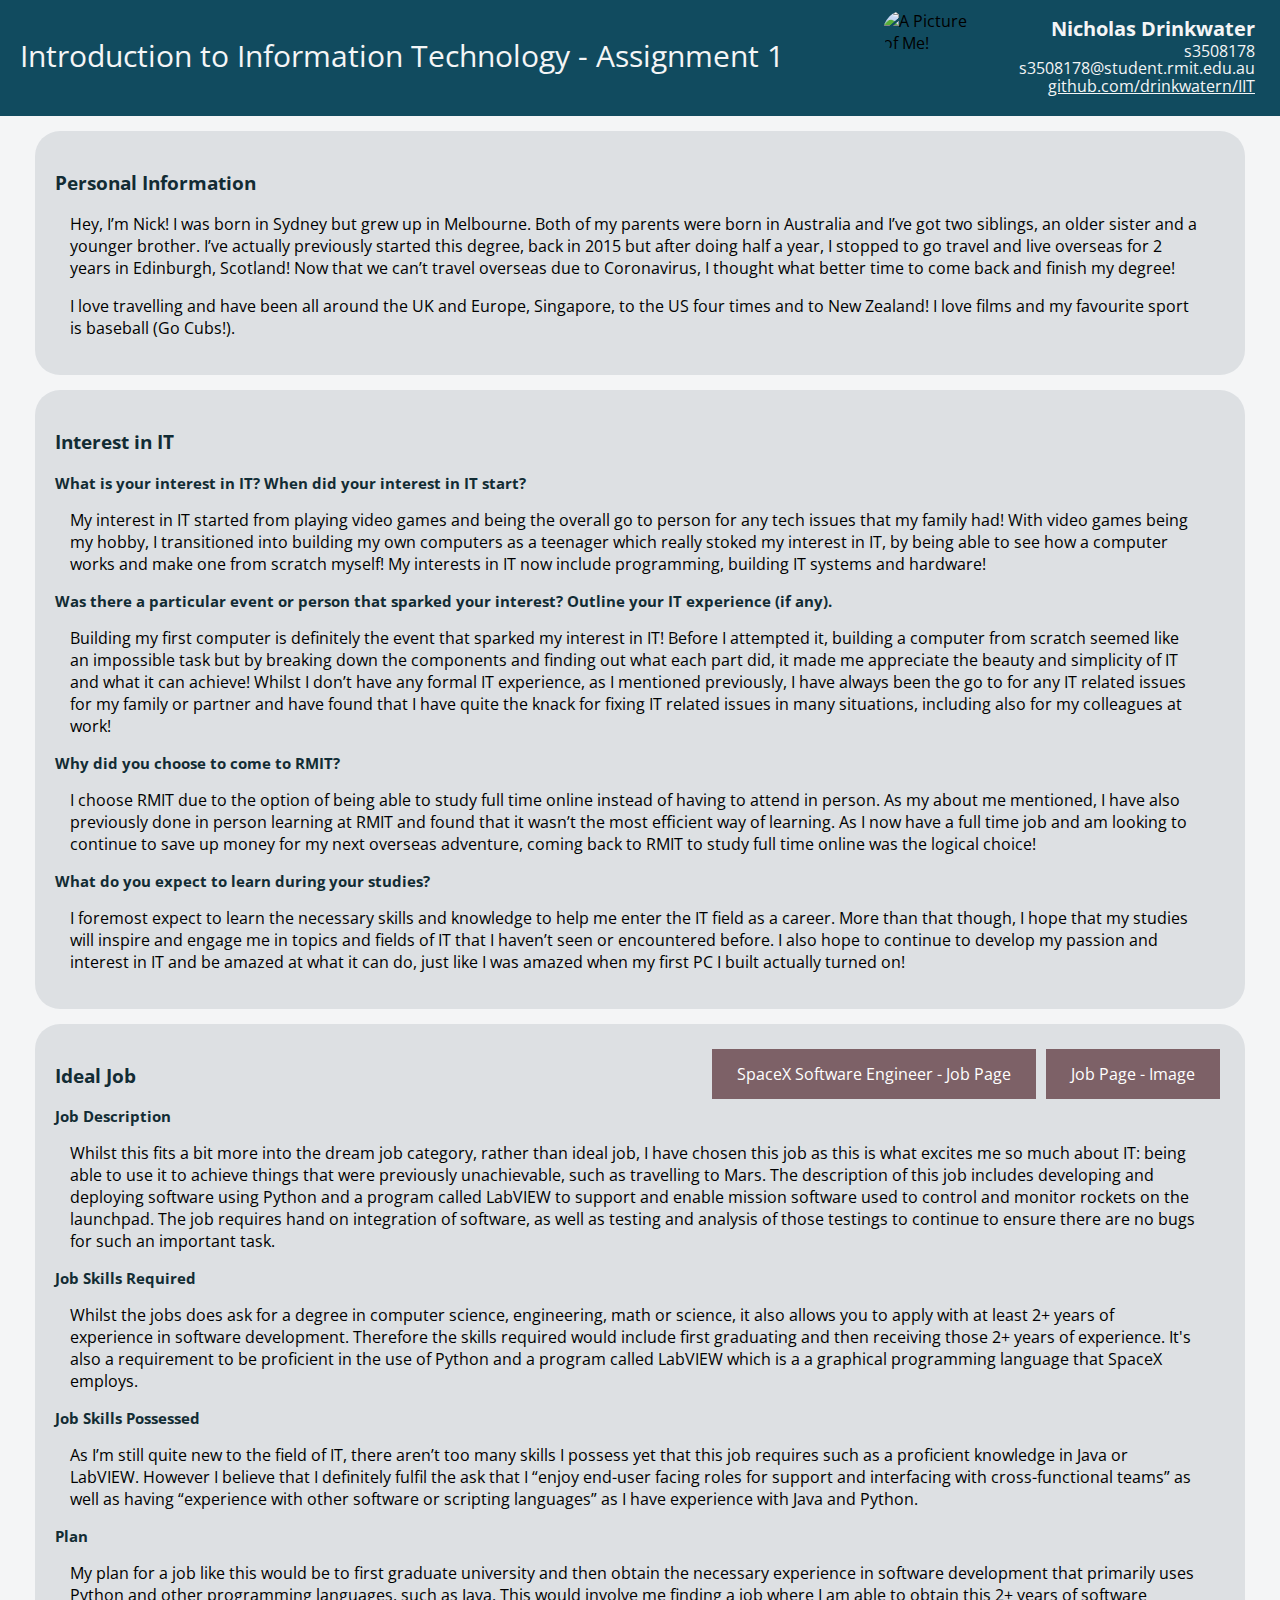
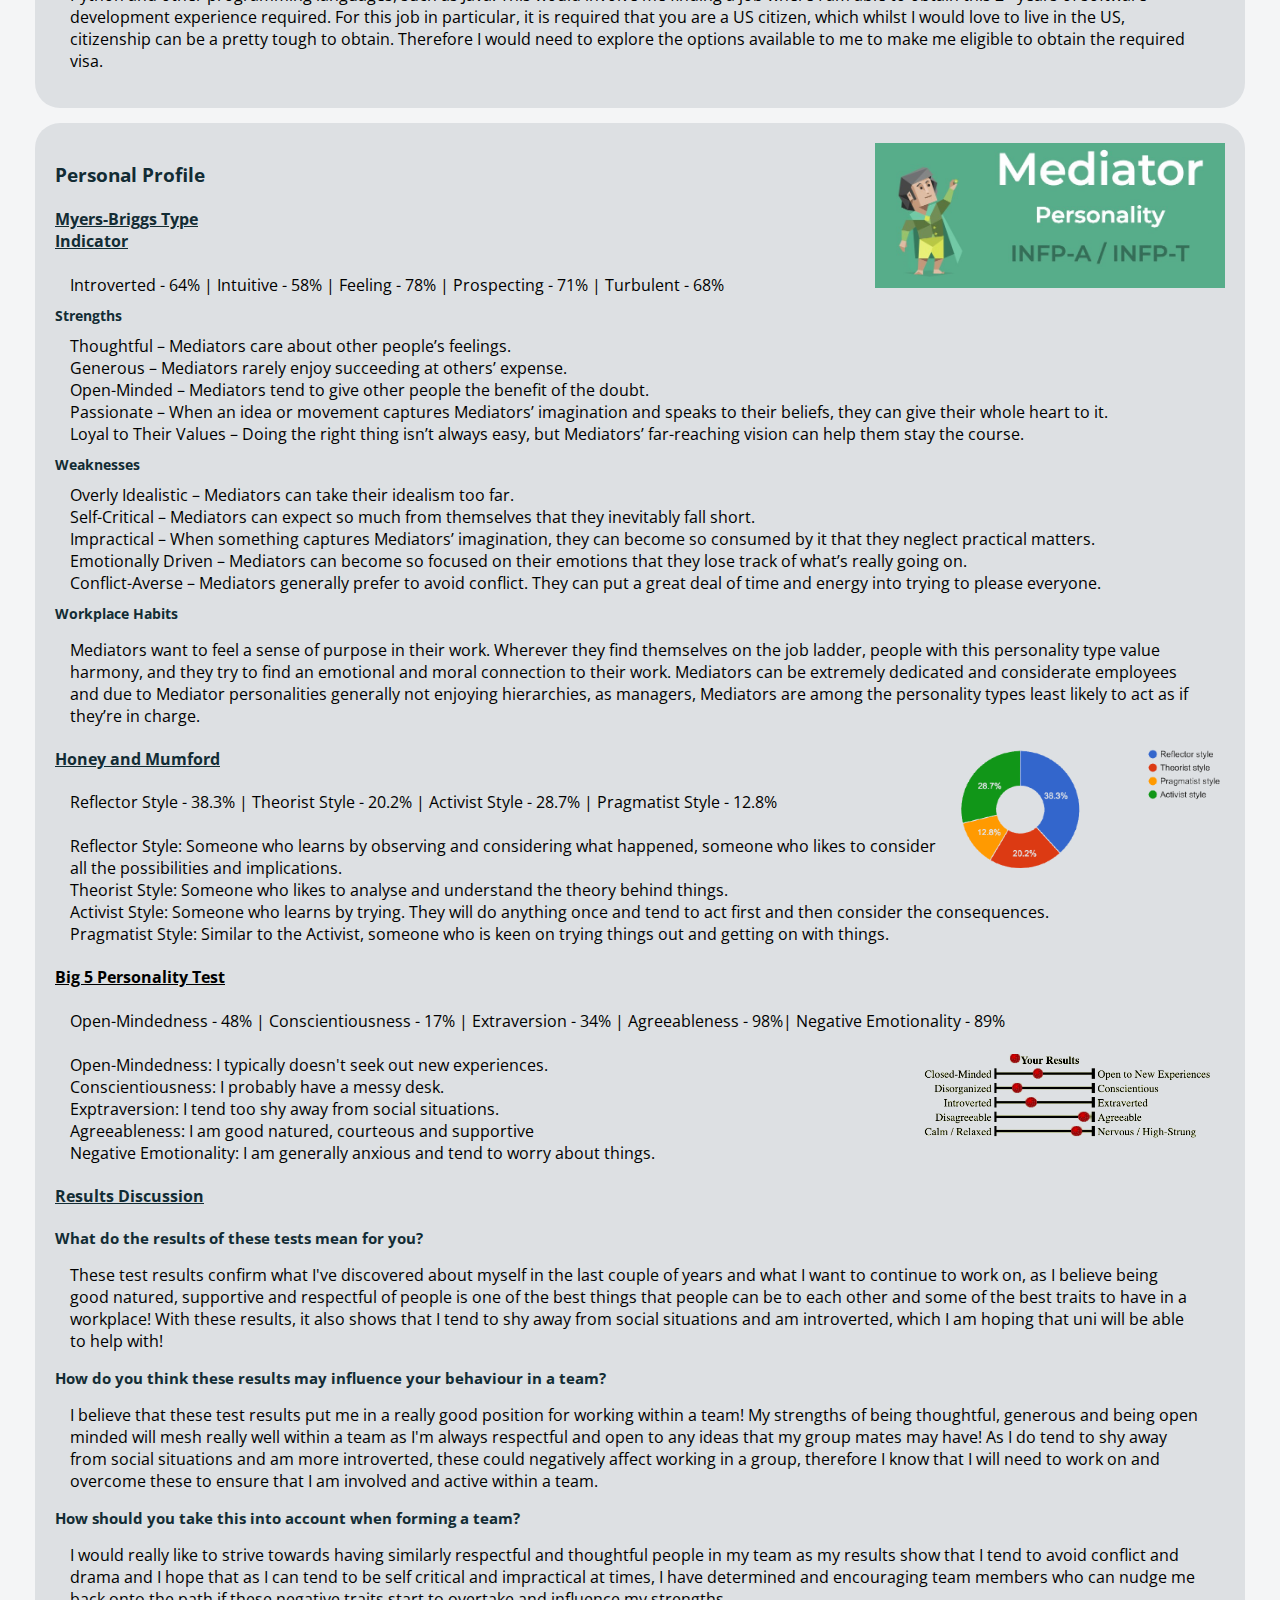
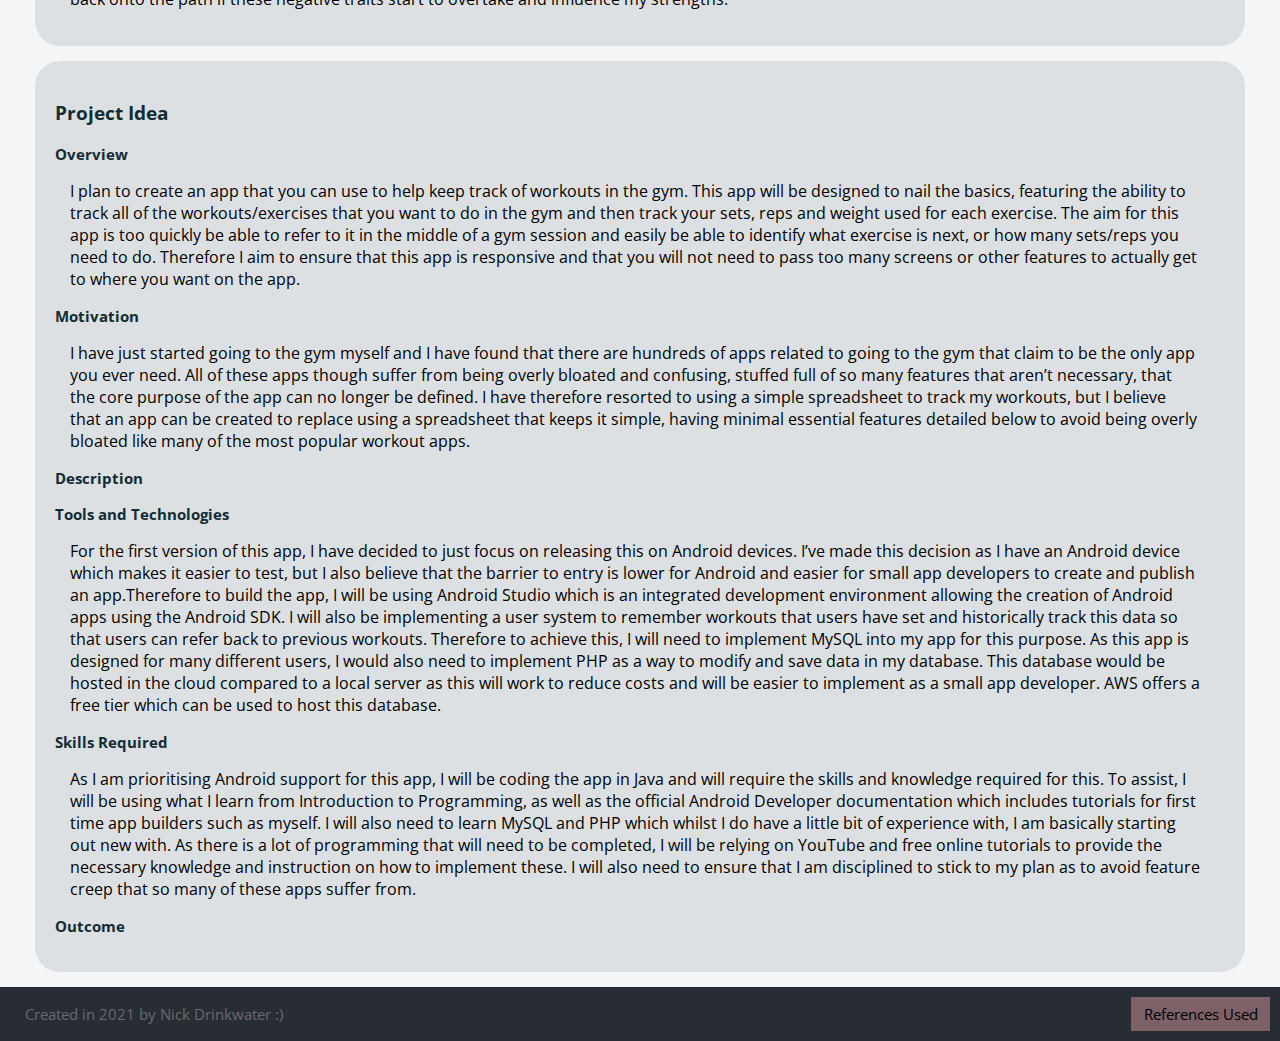
==== commit 99ed73fa: "Add files via upload" ====
--- a/index.html
+++ b/index.html
@@ -13,9 +13,9 @@
       <h2>Nicholas Drinkwater</h2>
       <p class="details1">s3508178</p>
       <p class="details2">s3508178@student.rmit.edu.au</p>
-      <a href="https://https://github.com/drinkwatern/IIT" class="details3" target="_blank">drinkwatern.github.io/IIT</a>
+      <a href="https://www.github.com/drinkwatern/IIT" class="details3" target="_blank">github.com/drinkwatern/IIT</a>
     <p class="title1">Introduction to Information Technology - Assignment 1</p>
-    <img class="profile" src="Images/profile.jpg" alt="A Picture of Me!">
+    <img class="profile" src="Images/headshot.png" alt="A Picture of Me!">
   </div>
 
   <div class="content">
@@ -129,15 +129,15 @@
 <div class="content">
     <h3>Project Idea</h3>
     <h5>Overview</h5>
-    <p></p>
+    <p>I plan to create an app that you can use to help keep track of workouts in the gym. This app will be designed to nail the basics, featuring the ability to track all of the workouts/exercises that you want to do in the gym and then track your sets, reps and weight used for each exercise. The aim for this app is too quickly be able to refer to it in the middle of a gym session and easily be able to identify what exercise is next, or how many sets/reps you need to do. Therefore I aim to ensure that this app is responsive and that you will not need to pass too many screens or other features to actually get to where you want on the app.</p>
     <h5>Motivation</h5>
-    <p></p>
+    <p>I have just started going to the gym myself and I have found that there are hundreds of apps related to going to the gym that claim to be the only app you ever need. All of these apps though suffer from being overly bloated and confusing, stuffed full of so many features that aren’t necessary, that the core purpose of the app can no longer be defined. I have therefore resorted to using a simple spreadsheet to track my workouts, but I believe that an app can be created to replace using a spreadsheet that keeps it simple, having minimal essential features detailed below to avoid being overly bloated like many of the most popular workout apps.</p>
     <h5>Description</h5>
     <p></p>
     <h5>Tools and Technologies</h5>
-    <p></p>
+    <p>For the first version of this app, I have decided to just focus on releasing this on Android devices. I’ve made this decision as I have an Android device which makes it easier to test, but I also believe that the barrier to entry is lower for Android and easier for small app developers to create and publish an app.Therefore to build the app, I will be using Android Studio which is an integrated development environment allowing the creation of Android apps using the Android SDK. I will also be implementing a user system to remember workouts that users have set and historically track this data so that users can refer back to previous workouts. Therefore to achieve this, I will need to implement MySQL into my app for this purpose. As this app is designed for many different users, I would also need to implement PHP as a way to modify and save data in my database. This database would be hosted in the cloud compared to a local server as this will work to reduce costs and will be easier to implement as a small app developer. AWS offers a free tier which can be used to host this database. </p>
     <h5>Skills Required</h5>
-    <p></p>
+    <p>As I am prioritising Android support for this app, I will be coding the app in Java and will require the skills and knowledge required for this. To assist, I will be using what I learn from Introduction to Programming, as well as the official Android Developer documentation which includes tutorials for first time app builders such as myself.  I will also need to learn MySQL and PHP which whilst I do have a little bit of experience with, I am basically starting out new with. As there is a lot of programming that will need to be completed, I will be relying on  YouTube and free online tutorials to provide the necessary knowledge and instruction on how to implement these. I will also need to ensure that I am disciplined to stick to my plan as to avoid feature creep that so many of these apps suffer from.</p>
     <h5>Outcome</h5>
     <p></p>
 </div>
--- a/style.css
+++ b/style.css
@@ -1,48 +1,120 @@
 body{
-background-color: #f4f5f6;
-font-family:'Open Sans', sans-serif;
-margin-bottom: 0px;
-margin-top:0px;
-margin-left: 0px;
-margin-right: 0px;
-}
+  background-color: #f4f5f6;
+  font-family:'Open Sans', sans-serif;
+  margin:0px;
+ }
 
-.profile {
-  width:100px;
-  border-radius: 50px;
+h2{
   float:right;
-  margin-right: 30px;
-  margin-top: 5px;
-}
+  padding-right:25px;
+  padding-top: 5px;
+  padding-left:40px;
+  margin:0px;
+  white-space: nowrap;
+  display: inline-block;
+  font-size: 20px;
+  color:#f4f5f6;
+ }
 
+h4{
+  text-decoration: underline;
+  max-width: 200px;
+ }
+
+h5{
+  margin-top:10px;
+  margin-bottom:10px;
+  font-size: 15px;
+  color:#122C34;
+ }
+
+h6{
+  margin-top:10px;
+  margin-bottom:10px;
+  font-size: 14px;
+  color:#122C34;
+ }
 
 img{
   width:350px;
   float:right;
-}
+ }
 
+li{
+  list-style-type: none;
+  color:black;
+  margin:0px;
+  padding:0px;
+ }
 
-hr{
- border-top: 1px solid #122C34;
-}
+p{
+  color:black;
+  margin-left: 15px;
+  margin-right:25px;
+ }
 
 ul{
   padding-left:15px;
   margin:0px;
-}
+ }
 
-.header{
-  background-color: #114B5F;
-  padding-bottom: 20px;
-  padding-top: 10px;
-  /*border-radius: 10px;
-  margin-left:15px;
-  margin-right:15px;*/
+.content{
+  margin-left: 15px;
+  margin-right:15px;
+  color:#122C34;
+  border-radius: 25px;
+  background: #DDE0E3;
+  padding: 20px;
+  margin-top:15px;
+  margin-left: 35px;
+  margin-right:35px;
+ }
 
-}
+.contentImg{
+  padding-top: 20px;
+  color:black;
+  float:right;
+  background-color: #7D6167;
+  color: white;
+  padding: 14px 25px;
+  text-align: center;
+  text-decoration: none;
+  display: inline-block;
+  margin:5px;
+ }
 
-.footer
-{
+.contentImg:hover {
+background-color:#4D6A6D;
+ }
+
+.details1{
+  padding-top:30px;
+  padding-right:25px;
+  margin:0px;
+  position: absolute;
+  right: 0px;
+  color:#f4f5f6;
+ }
+
+.details2{
+  padding-top:47px;
+  padding-right:25px;
+  margin:0px;
+  position: absolute;
+  right: 0px;
+  color:#f4f5f6;
+ }
+
+.details3{
+  padding-top:65px;
+  padding-right:25px;
+  margin:0px;
+  position: absolute;
+  right: 0px;
+  color:#f4f5f6;
+ }
+
+.footer{
   background-color: rgb(40,44,52);
   padding-top: 1px;
   padding-bottom:1px;
@@ -50,7 +122,7 @@
   margin-top:15px;
   color:#6D696A;
   font-size: 15px;
-}
+ }
 
 .footerLink{
   padding-top: 20px;
@@ -63,63 +135,32 @@
   text-decoration: none;
   display: inline-block;
   margin:9px 10px 5px 5px;
-}
+ }
 
-.details1{
-  padding-top:30px;
-  padding-right:25px;
-  margin:0px;
-  position: absolute;
-  right: 0px;
-  color:#f4f5f6;
-}
+.footerLink:hover{
+  background-color:#4D6A6D;
+ }
 
-.details2{
-  padding-top:45px;
-  padding-right:25px;
-  margin:0px;
-  position: absolute;
-  right: 0px;
-  color:#f4f5f6;
-}
+.header{
+  background-color: #114B5F;
+  padding-bottom: 20px;
+  padding-top: 10px;
+ }
 
-.details3{
-  padding-top:65px;
-  padding-right:25px;
-  margin:0px;
-  position: absolute;
-  right: 0px;
-  color:#f4f5f6;
-}
+.honeyMumford{
+  width:275px;
+ }
 
-.content{
-  margin-left: 15px;
-  margin-right:15px;
-  color:#122C34;
-  border-radius: 25px;
-  background: #DDE0E3;
-  padding: 20px;
-  margin-top:15px;
-  margin-left: 35px;
-  margin-right:35px;
-}
+.profile {
+  width:98px;
+  border-radius: 85px;
+  float:right;
+  margin-right: 30px;
+ }
 
-.contentImg{
-  padding-top: 20px;
-  color:black;
-  float:right;
-  background-color: #7D6167;
-  color: white;
-  padding: 14px 25px;
-  text-align: center;
-  text-decoration: none;
-  display: inline-block;
-  margin:5px;
-}
-.contentImg:hover {
-background-color:#4D6A6D;
-}
-
+.title{
+  font-weight:bold;
+ }
 
 .title1{
   width: 100px;
@@ -131,7 +172,7 @@
   display: inline-block;
   font-size:30px;
   color:#f4f5f6;
-}
+ }
 
 .title2{
   width: 100px;
@@ -141,7 +182,8 @@
   white-space: nowrap;
   font-size:30px;
   color:#f4f5f6;
-}
+ }
+
 .title3{
   width: 100px;
   padding-left: 20px;
@@ -150,55 +192,4 @@
   white-space: nowrap;
   font-size:20px;
   color:#f4f5f6;
-}
-
-h2{
-  float:right;
-  padding-right:25px;
-  padding-top: 5px;
-  padding-left:40px;
-  margin:0px;
-  white-space: nowrap;
-  display: inline-block;
-  font-size: 20px;
-  color:#f4f5f6;
-}
-
-h4{
-  text-decoration: underline;
-  max-width: 200px;
-
-}
-h5{
-  margin-top:10px;
-  margin-bottom:10px;
-  font-size: 15px;
-  color:#122C34;
-}
-
-h6{
-  margin-top:10px;
-  margin-bottom:10px;
-  font-size: 14px;
-  color:#122C34;
-}
-p{
-  color:black;
-  margin-left: 15px;
-  margin-right:25px;
-}
-
-li{
-  list-style-type: none;
-  color:black;
-  margin:0px;
-  padding:0px;
-}
-
-.title{
-  font-weight:bold;
-}
-
-.honeyMumford{
-  width:275px;
-}
+ }
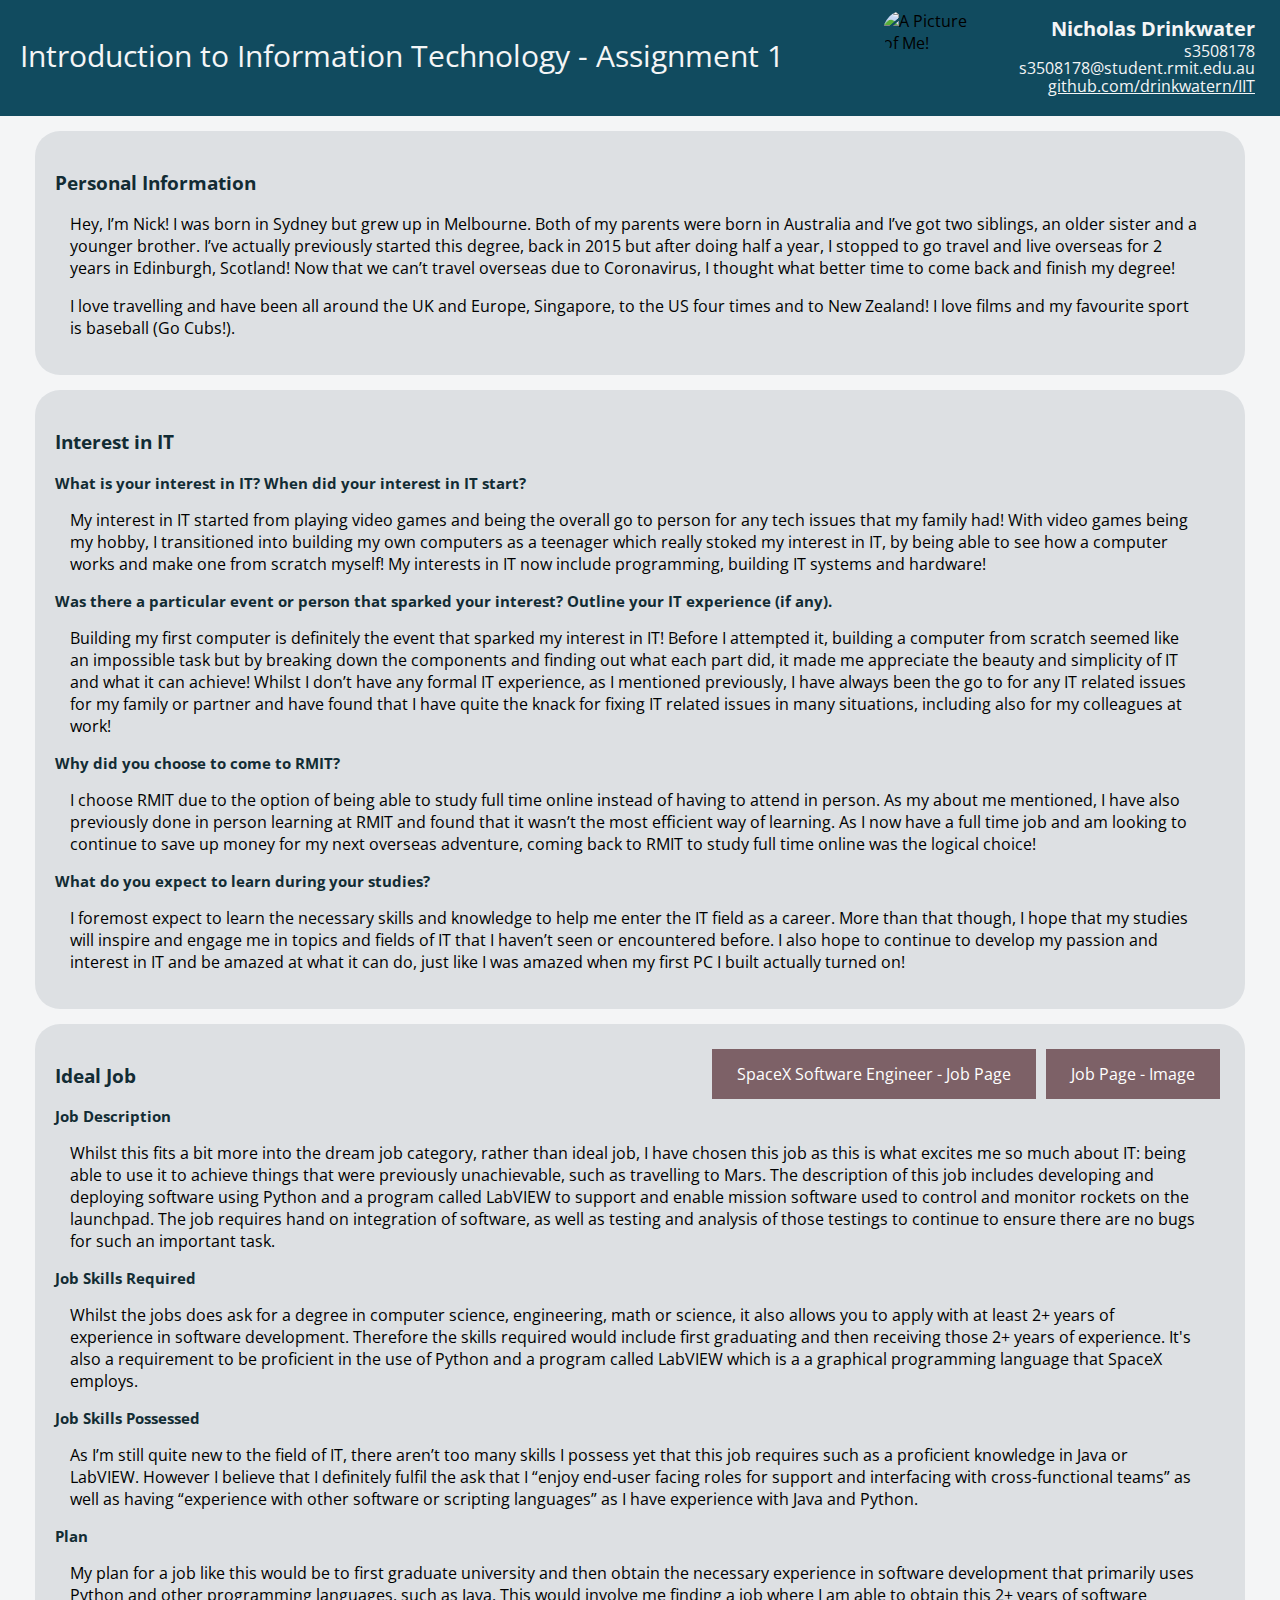
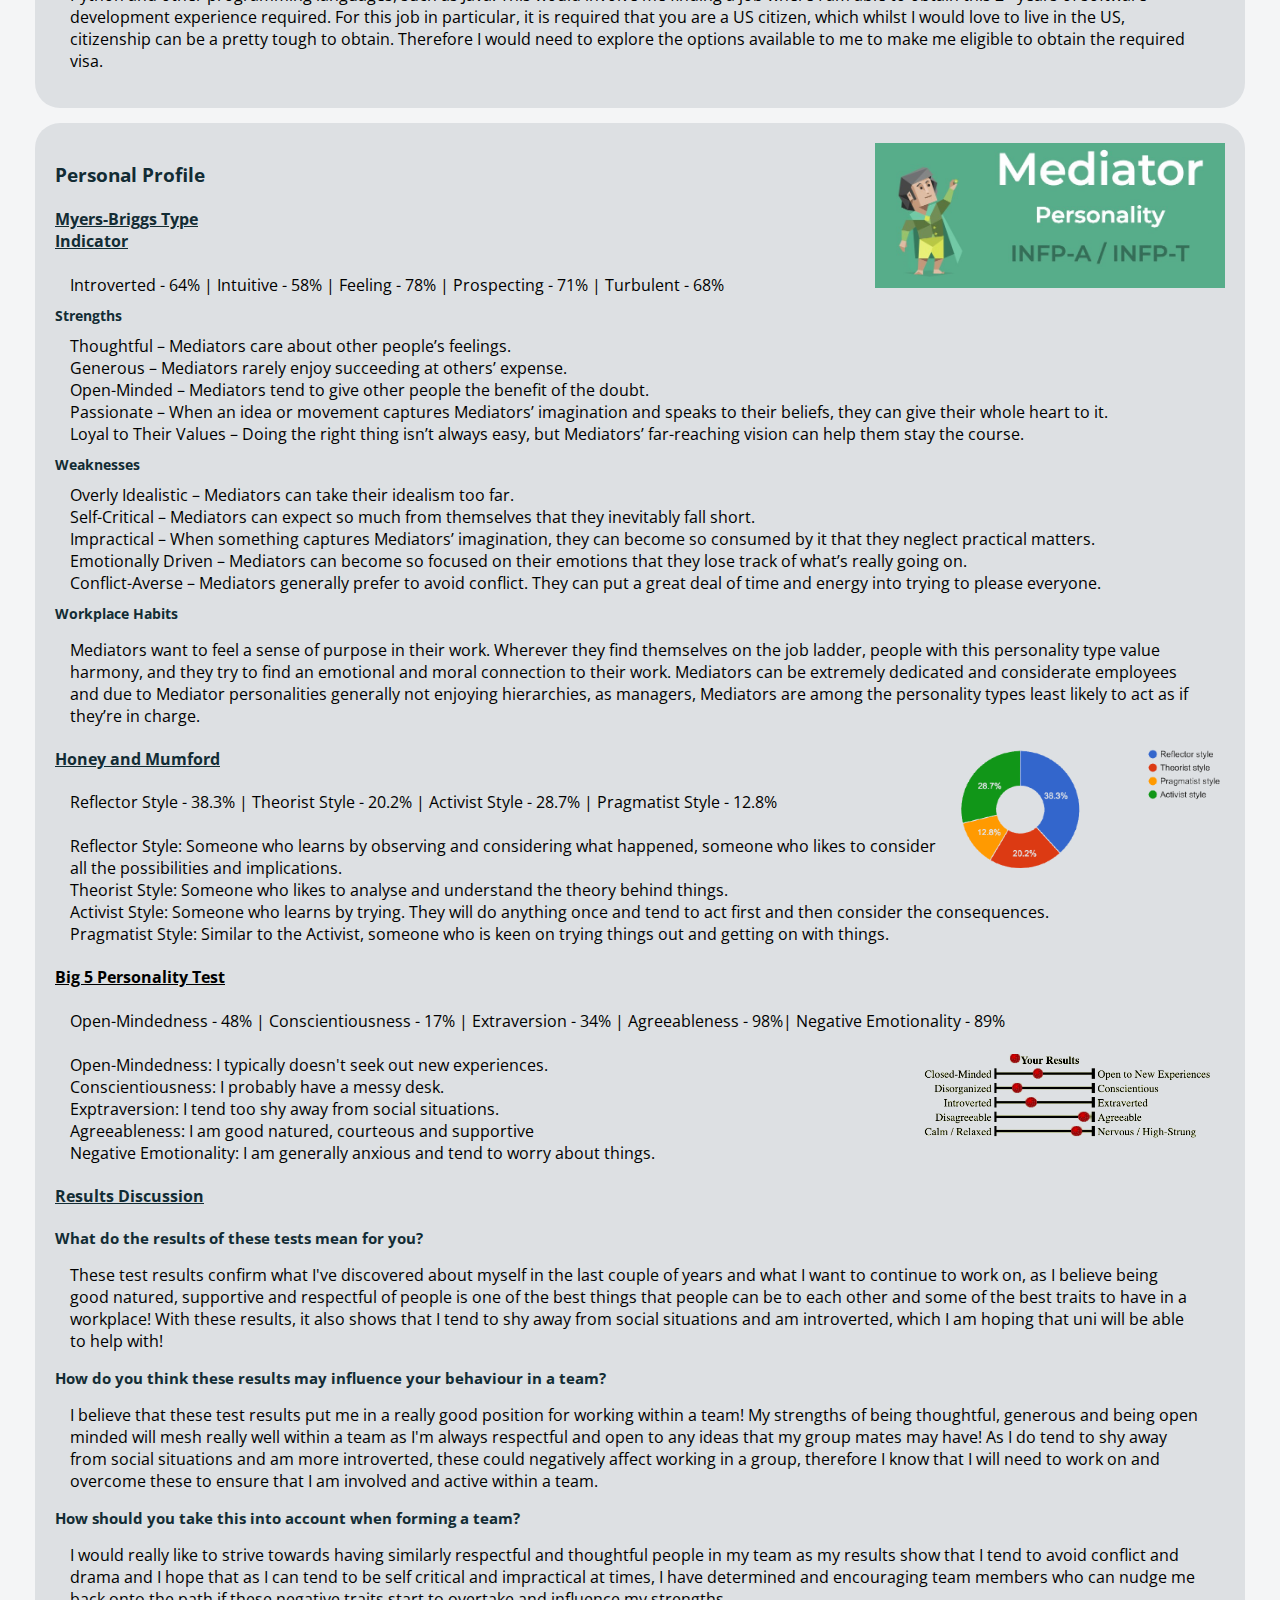
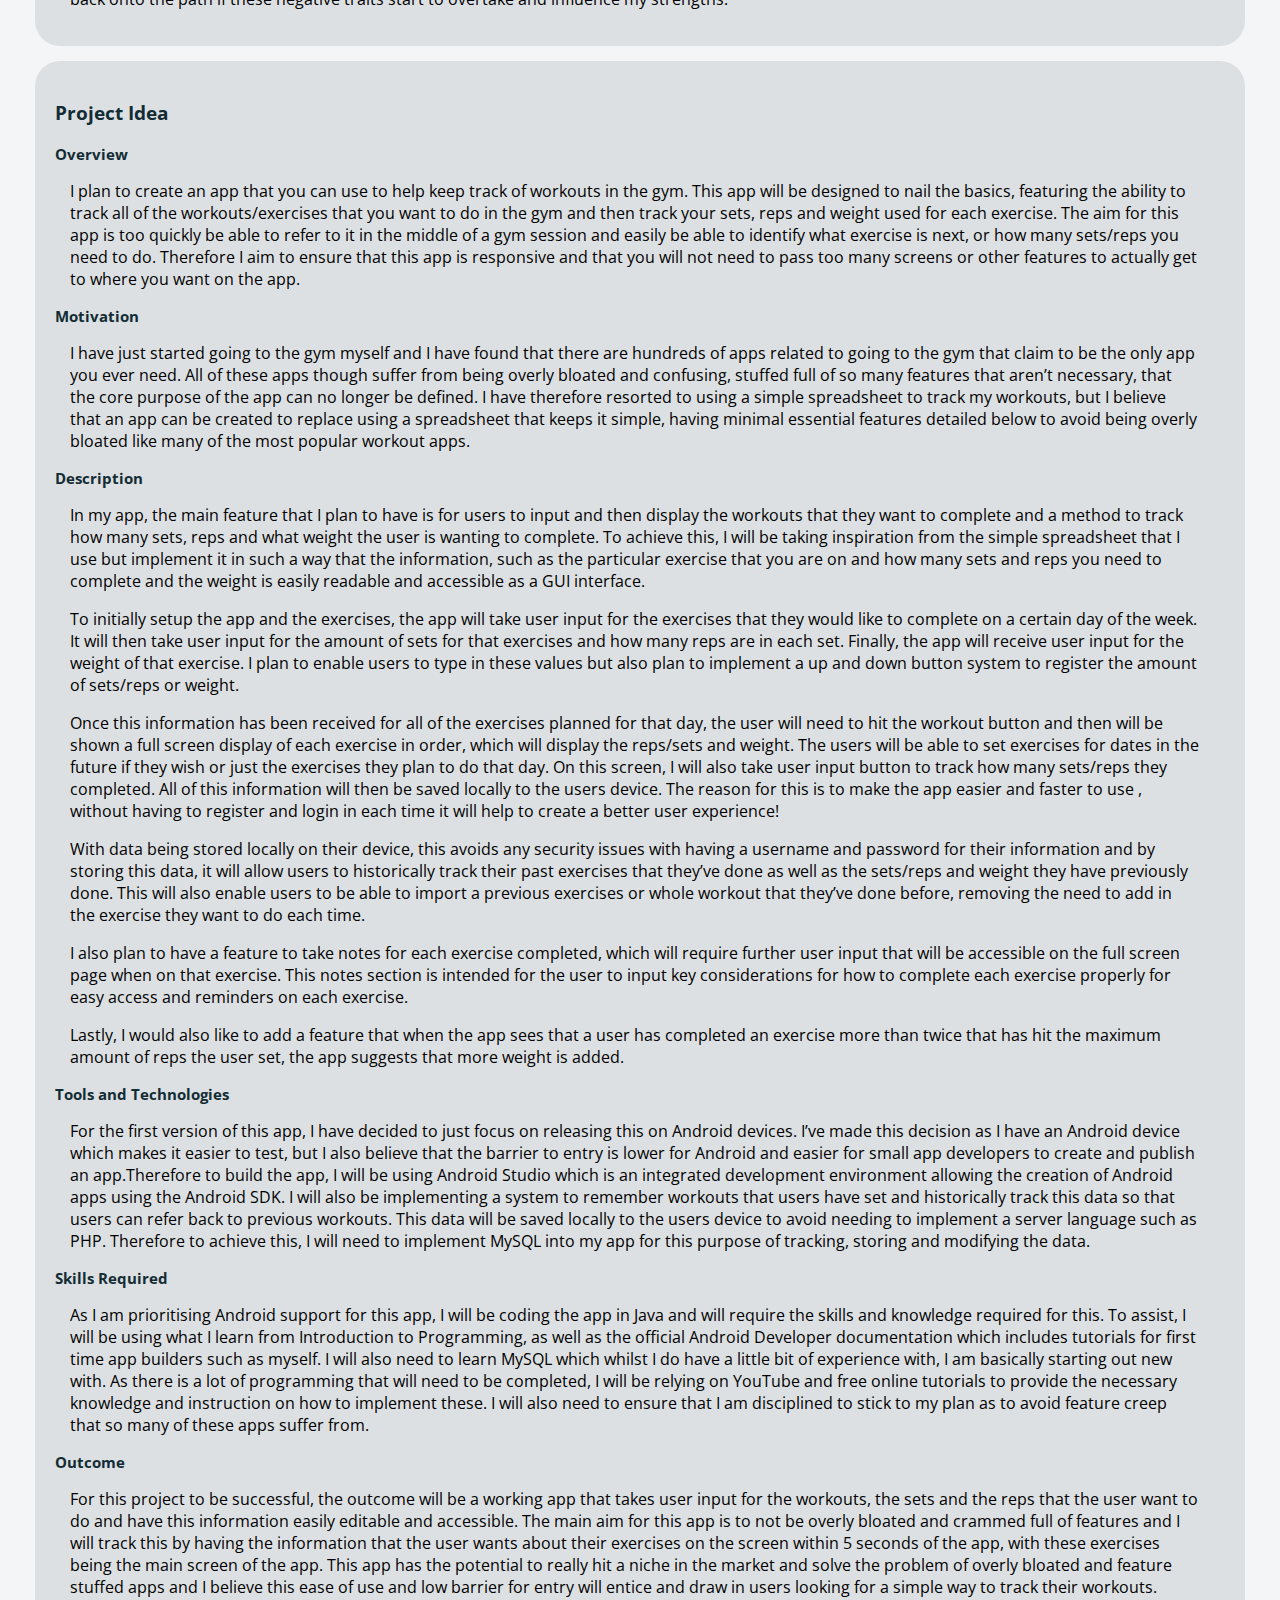
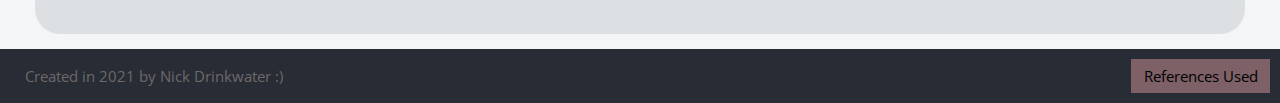
==== commit 07e0c7f9: "Add files via upload" ====
--- a/index.html
+++ b/index.html
@@ -1,29 +1,27 @@
 <!DOCTYPE html>
 <html lang="en">
-  <head>
+<head>
       <title>IIT - Assignment 1</title>
       <link type="text/css" rel="stylesheet" href="style.css">
       <link rel="preconnect" href="https://fonts.gstatic.com">
       <link href="https://fonts.googleapis.com/css2?family=Open+Sans:wght@300&display=swap" rel="stylesheet">
-
 </head>
 <body>
-
   <div class="header">
       <h2>Nicholas Drinkwater</h2>
       <p class="details1">s3508178</p>
       <p class="details2">s3508178@student.rmit.edu.au</p>
       <a href="https://www.github.com/drinkwatern/IIT" class="details3" target="_blank">github.com/drinkwatern/IIT</a>
-    <p class="title1">Introduction to Information Technology - Assignment 1</p>
-    <img class="profile" src="Images/headshot.png" alt="A Picture of Me!">
+      <p class="title1">Introduction to Information Technology - Assignment 1</p>
+      <img class="profile" src="Images/headshot.png" alt="A Picture of Me!">
   </div>
 
   <div class="content">
     <h3>Personal Information</h3>
       <p> Hey, I’m Nick! I was born in Sydney but grew up in Melbourne. Both of my parents were born in Australia and I’ve got two siblings, an older sister and a younger brother. I’ve actually previously started this degree, back in 2015 but after doing half a year, I stopped to go travel and live overseas for 2 years in Edinburgh, Scotland! Now that we can’t travel overseas due to Coronavirus, I thought what better time to come back and finish my degree!</p>
-      <p>I love travelling and have been all around the UK and Europe, Singapore, to the US four times and to New Zealand! I love films and my favourite sport is baseball (Go Cubs!).
-      </p>
+      <p>I love travelling and have been all around the UK and Europe, Singapore, to the US four times and to New Zealand! I love films and my favourite sport is baseball (Go Cubs!).</p>
   </div>
+
   <div class="content">
     <h3>Interest in IT</h3>
     <h5> What is your interest in IT? When did your interest in IT start?</h5>
@@ -35,6 +33,7 @@
     <h5>What do you expect to learn during your studies?  </h5>
     <p>I foremost expect to learn the necessary skills and knowledge to help me enter the IT field as a career. More than that though, I hope that my studies will inspire and engage me in topics and fields of IT that I haven’t seen or encountered before. I also hope to continue to develop my passion and interest in IT and be amazed at what it can do, just like I was amazed when my first PC I built actually turned on! </p>
   </div>
+
   <div class="content">
     <a href="Images/jobImage.jpg" class ="contentImg" target="_blank">Job Page - Image</a>
     <a href="https://boards.greenhouse.io/spacex/jobs/5127262002?gh_jid=5127262002" class="contentImg" target="_blank">SpaceX Software Engineer - Job Page</a>
@@ -91,6 +90,7 @@
       Pragmatist Style -	12.8%
       </ul>
     </li>
+
     <br>
     <li>
         <ul>Reflector Style: Someone who learns by observing and considering what happened, someone who likes to consider all the possibilities and implications.</ul>
@@ -107,6 +107,7 @@
       Negative Emotionality - 89%
       </ul>
     </li>
+
     <br>
     <img class= "big5" src="Images/Big 5.png" alt="Big 5 Result">
     <li>
@@ -126,25 +127,30 @@
     <p>I would really like to strive towards having similarly respectful and thoughtful people in my team as my results show that I tend to avoid conflict and drama and I hope that as I can tend to be self critical and impractical at times, I have determined and encouraging team members who can nudge me back onto the path if these negative traits start to overtake and influence my strengths.</p>
   </div>
 
-<div class="content">
+  <div class="content">
     <h3>Project Idea</h3>
     <h5>Overview</h5>
-    <p>I plan to create an app that you can use to help keep track of workouts in the gym. This app will be designed to nail the basics, featuring the ability to track all of the workouts/exercises that you want to do in the gym and then track your sets, reps and weight used for each exercise. The aim for this app is too quickly be able to refer to it in the middle of a gym session and easily be able to identify what exercise is next, or how many sets/reps you need to do. Therefore I aim to ensure that this app is responsive and that you will not need to pass too many screens or other features to actually get to where you want on the app.</p>
+    <p>I plan to create an app that you can use to help keep track of workouts in the gym. This app will be designed to nail the basics, featuring the ability to track all of the workouts/exercises that you want to do in the gym and then track your sets, reps and weight used for each exercise. The aim for this app is too quickly be able to refer to it in the middle of a gym session and easily be able to identify what exercise is next, or how many sets/reps you need to do. Therefore I aim to ensure that this app is responsive and that you will not need to pass too many screens or other features to actually get to where you want on the app. </p>
     <h5>Motivation</h5>
     <p>I have just started going to the gym myself and I have found that there are hundreds of apps related to going to the gym that claim to be the only app you ever need. All of these apps though suffer from being overly bloated and confusing, stuffed full of so many features that aren’t necessary, that the core purpose of the app can no longer be defined. I have therefore resorted to using a simple spreadsheet to track my workouts, but I believe that an app can be created to replace using a spreadsheet that keeps it simple, having minimal essential features detailed below to avoid being overly bloated like many of the most popular workout apps.</p>
     <h5>Description</h5>
-    <p></p>
+    <p>In my app, the main feature that I plan to have is for users to input and then display the workouts that they want to complete and a method to track how many sets, reps and what weight the user is wanting to complete. To achieve this, I will be taking inspiration from the simple spreadsheet that I use but implement it in such a way that the information, such as the particular exercise that you are on and how many sets and reps you need to complete and the weight is easily readable and accessible as a GUI interface.</p>
+    <p>To initially setup the app and the exercises, the app will take user input for the exercises that they would like to complete on a certain day of the week. It will then take user input for the amount of sets for that exercises and how many reps are in each set. Finally, the app will receive user input for the weight of that exercise. I plan to enable users to type in these values but also plan to implement a up and down button system to register the amount of sets/reps or weight. </p>
+    <p>Once this information has been received for all of the exercises planned for that day, the user will need to hit the workout button and then will be shown a full screen display of each exercise in order, which will display the reps/sets and weight. The users will be able to set exercises for dates in the future if they wish or just the exercises they plan to do that day. On this screen, I will also take user input button to track how many sets/reps they completed. All of this information will then be saved locally to the users device. The reason for this is to make the app easier and faster to use , without having to register and login in each time it will help to create a better user experience! </p>
+    <p>With data being stored locally on their device, this avoids any security issues with having a username and password for their information and by storing this data, it will allow users to historically track their past exercises that they’ve done as well as the sets/reps and weight they have previously done. This will also enable users to be able to import a previous exercises or whole workout that they’ve done before, removing the need to add in the exercise they want to do each time. </p>
+    <p>I also plan to have a feature to take notes for each exercise completed, which will require further user input that will be accessible on the full screen page when on that exercise. This notes section is intended for the user to input key considerations for how to complete each exercise properly for easy access and reminders on each exercise. </p>
+    <p>Lastly, I would also like to add a feature that when the app sees that a user has completed an exercise more than twice that has hit the maximum amount of reps the user set, the app suggests that more weight is added. </p>
     <h5>Tools and Technologies</h5>
-    <p>For the first version of this app, I have decided to just focus on releasing this on Android devices. I’ve made this decision as I have an Android device which makes it easier to test, but I also believe that the barrier to entry is lower for Android and easier for small app developers to create and publish an app.Therefore to build the app, I will be using Android Studio which is an integrated development environment allowing the creation of Android apps using the Android SDK. I will also be implementing a user system to remember workouts that users have set and historically track this data so that users can refer back to previous workouts. Therefore to achieve this, I will need to implement MySQL into my app for this purpose. As this app is designed for many different users, I would also need to implement PHP as a way to modify and save data in my database. This database would be hosted in the cloud compared to a local server as this will work to reduce costs and will be easier to implement as a small app developer. AWS offers a free tier which can be used to host this database. </p>
+    <p>For the first version of this app, I have decided to just focus on releasing this on Android devices. I’ve made this decision as I have an Android device which makes it easier to test, but I also believe that the barrier to entry is lower for Android and easier for small app developers to create and publish an app.Therefore to build the app, I will be using Android Studio which is an integrated development environment allowing the creation of Android apps using the Android SDK. I will also be implementing a system to remember workouts that users have set and historically track this data so that users can refer back to previous workouts. This data will be saved locally to the users device to avoid needing to implement a server language such as PHP. Therefore to achieve this, I will need to implement MySQL into my app for this purpose of tracking, storing and modifying the data. </p>
     <h5>Skills Required</h5>
-    <p>As I am prioritising Android support for this app, I will be coding the app in Java and will require the skills and knowledge required for this. To assist, I will be using what I learn from Introduction to Programming, as well as the official Android Developer documentation which includes tutorials for first time app builders such as myself.  I will also need to learn MySQL and PHP which whilst I do have a little bit of experience with, I am basically starting out new with. As there is a lot of programming that will need to be completed, I will be relying on  YouTube and free online tutorials to provide the necessary knowledge and instruction on how to implement these. I will also need to ensure that I am disciplined to stick to my plan as to avoid feature creep that so many of these apps suffer from.</p>
+    <p>As I am prioritising Android support for this app, I will be coding the app in Java and will require the skills and knowledge required for this. To assist, I will be using what I learn from Introduction to Programming, as well as the official Android Developer documentation which includes tutorials for first time app builders such as myself.  I will also need to learn MySQL which whilst I do have a little bit of experience with, I am basically starting out new with. As there is a lot of programming that will need to be completed, I will be relying on  YouTube and free online tutorials to provide the necessary knowledge and instruction on how to implement these. I will also need to ensure that I am disciplined to stick to my plan as to avoid feature creep that so many of these apps suffer from.</p>
     <h5>Outcome</h5>
-    <p></p>
-</div>
+    <p>For this project to be successful, the outcome will be a working app that takes user input for the workouts, the sets and the reps that the user want to do and have this information easily editable and accessible. The main aim for this app is to not be overly bloated and crammed full of features and I will track this by having the information that the user wants about their exercises on the screen within 5 seconds of the app, with these exercises being the main screen of the app. This app has the potential to really hit a niche in the market and solve the problem of overly bloated and feature stuffed apps and I believe this ease of use and low barrier for entry will entice and draw in users looking for a simple way to track their workouts.</p>
+  </div>
+
   <div class="footer">
     <a class = "footerLink" href="references.html" target="_"> References Used </a>
     <p class="footer">Created in 2021 by Nick Drinkwater :)</p>
   </div>
-
 </body>
 </html>
